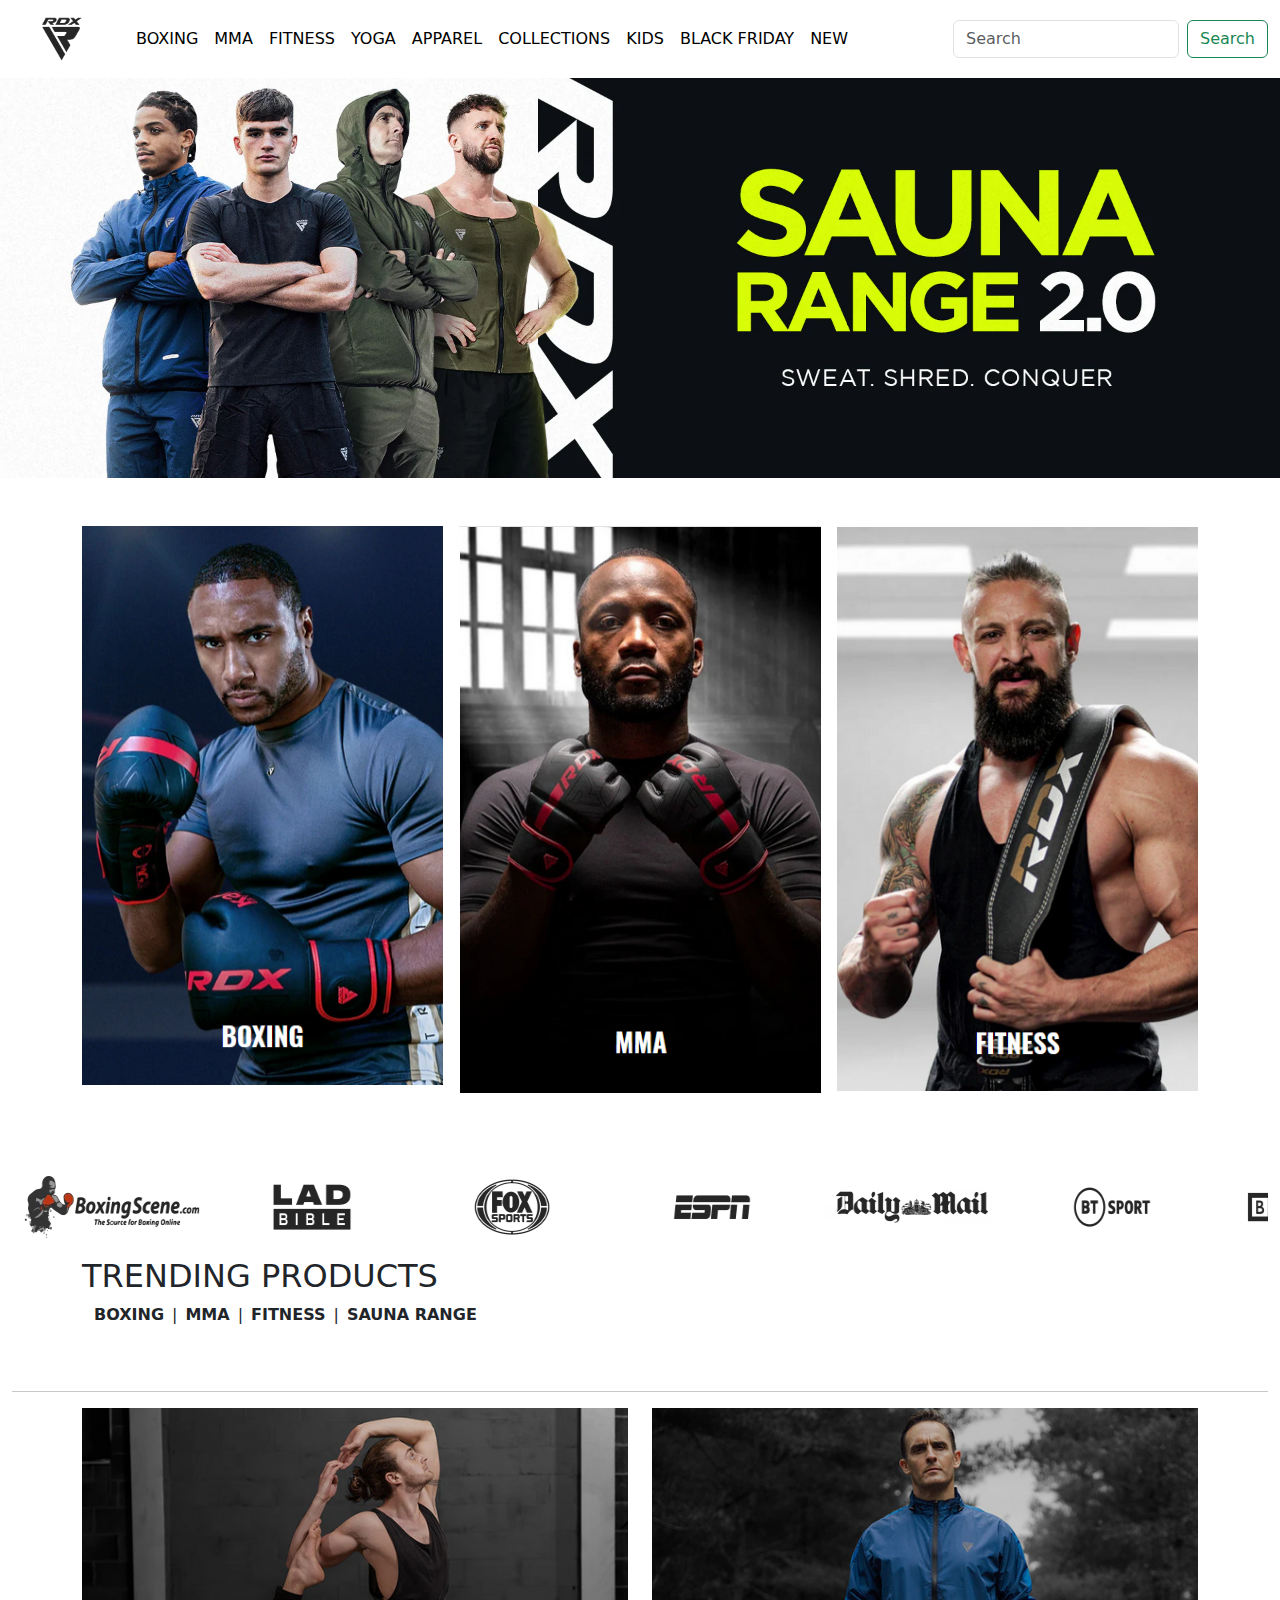
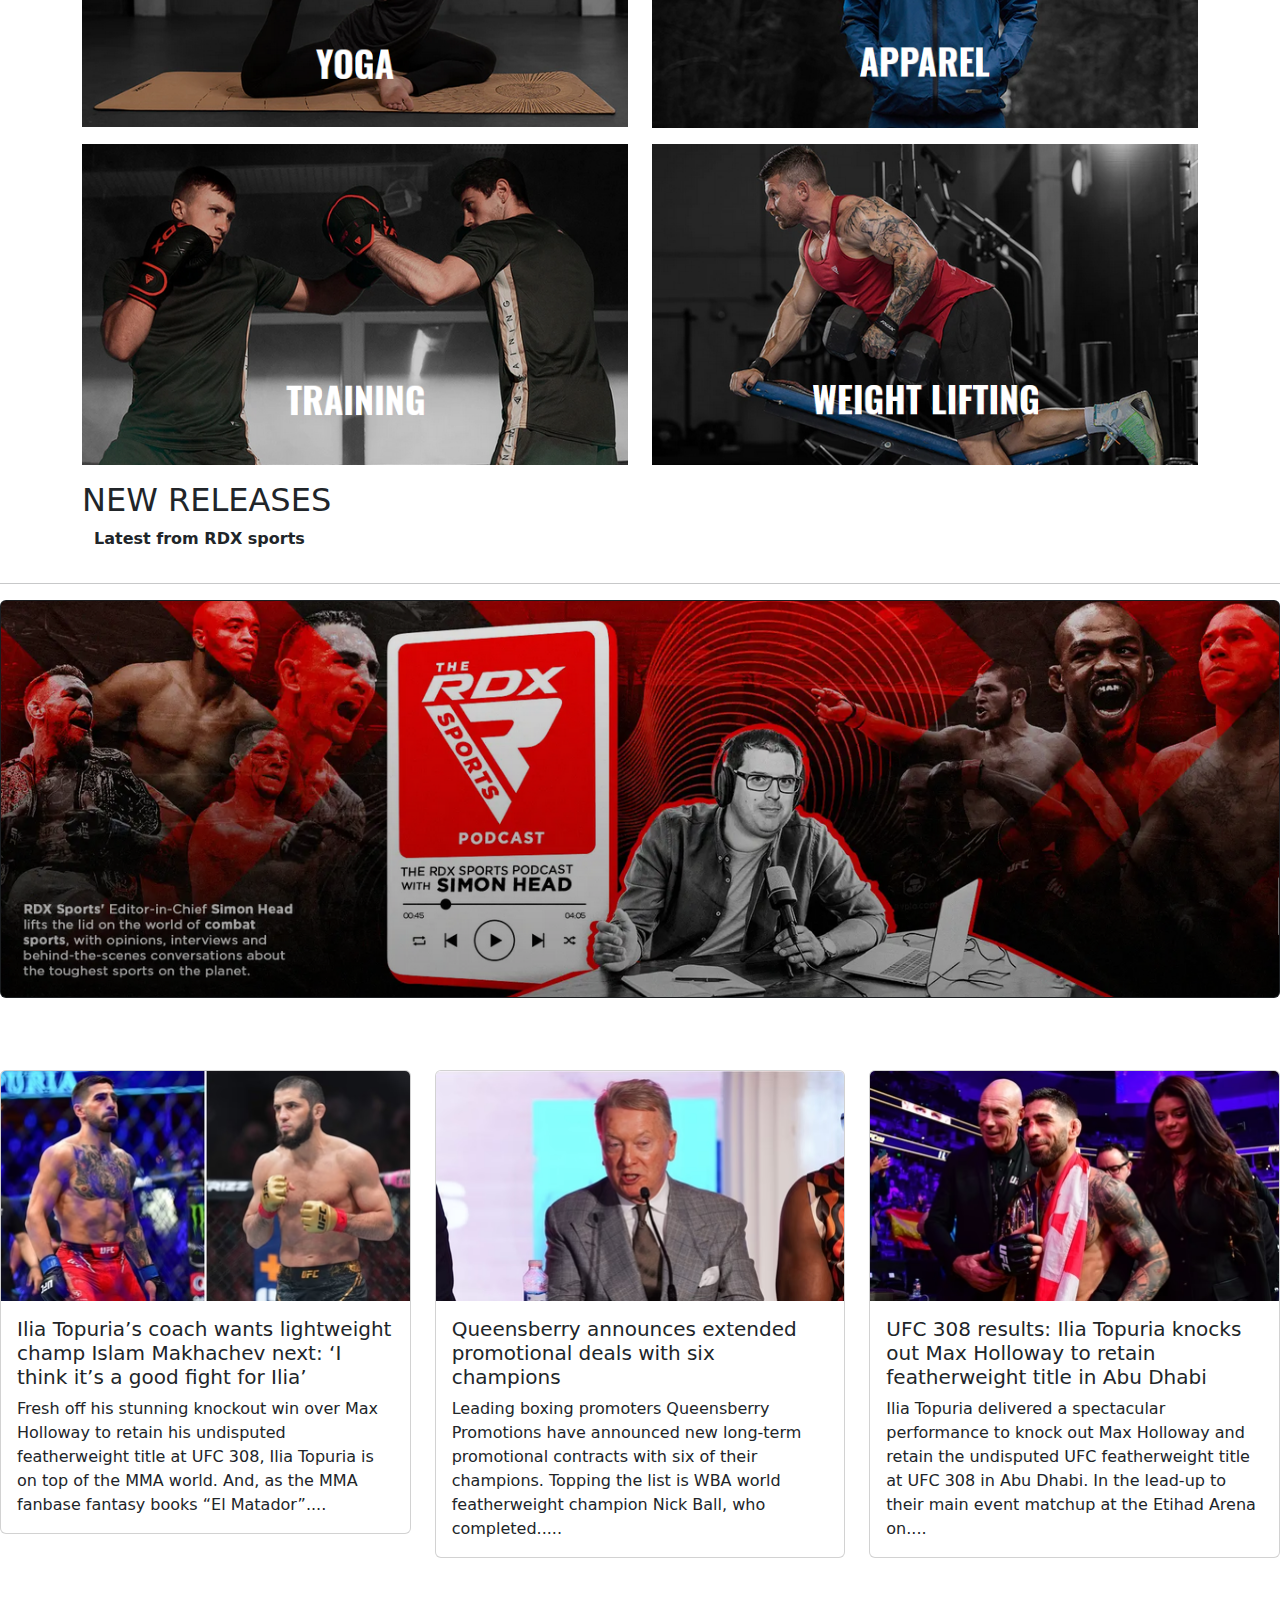
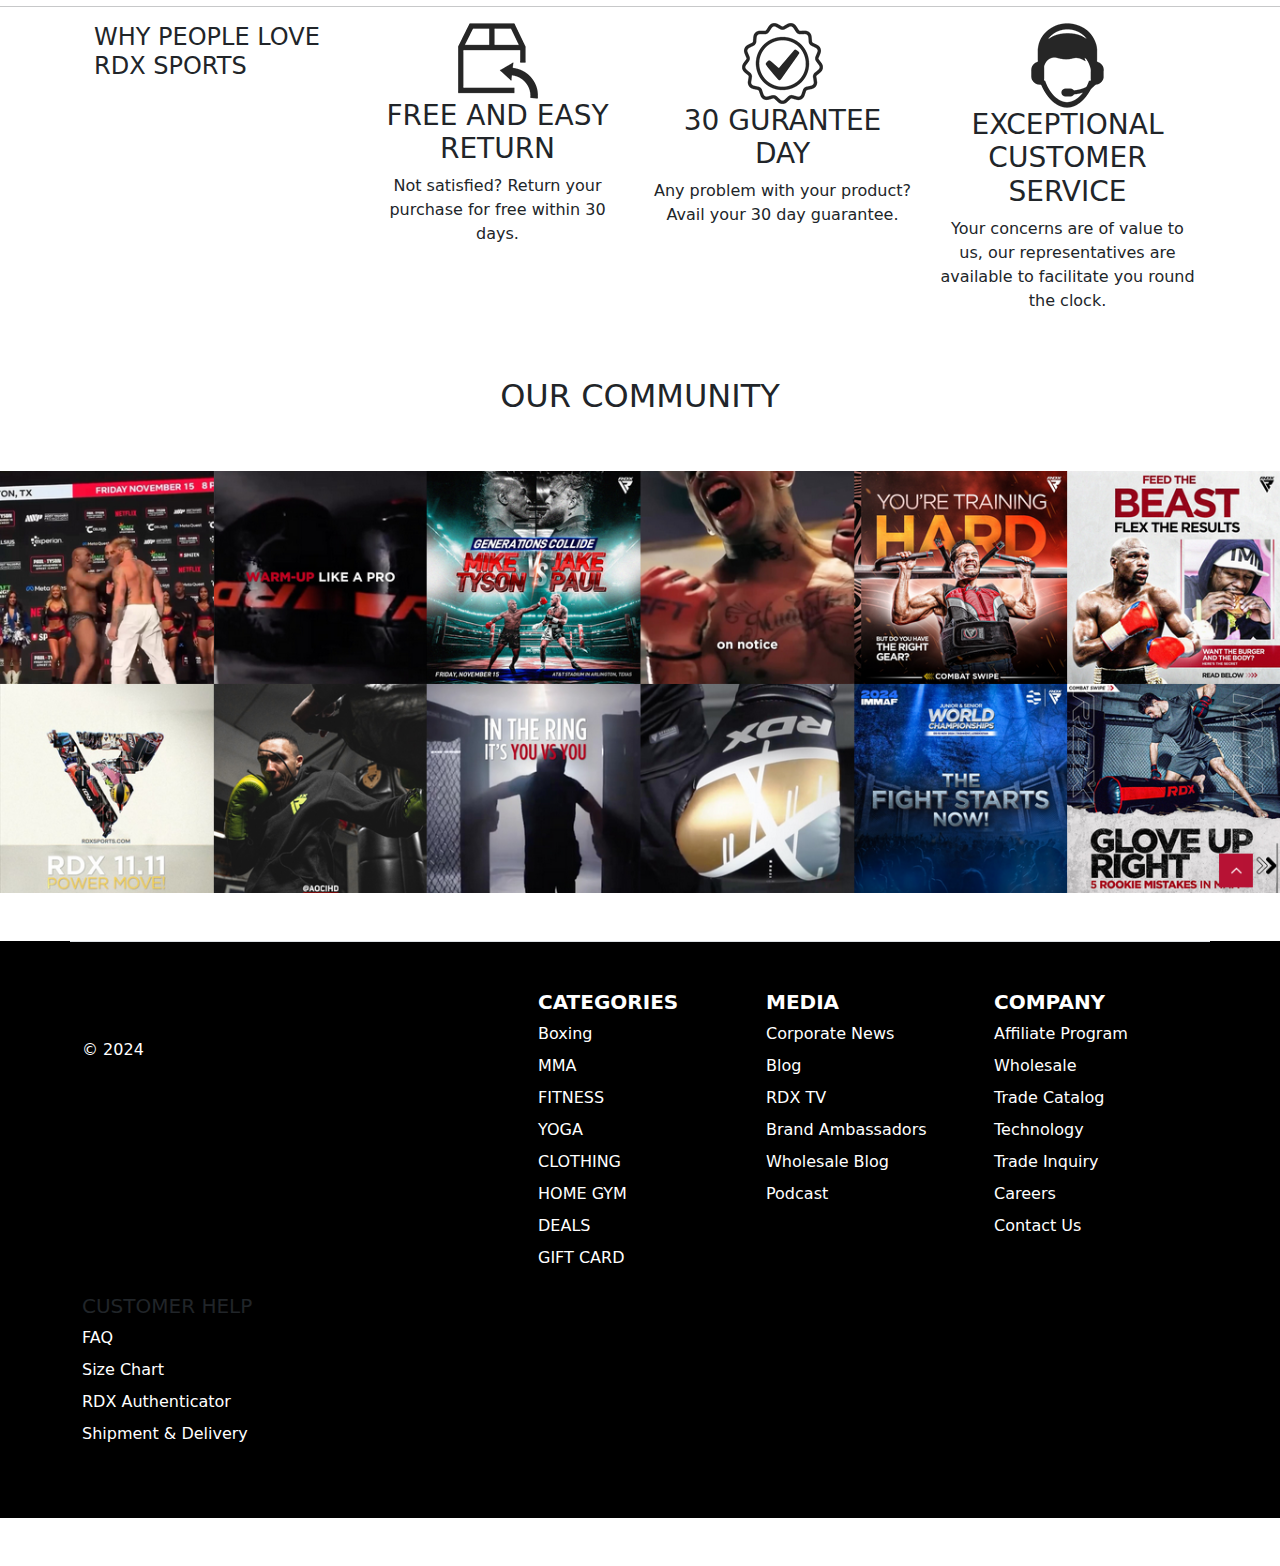
==== index.html @ 330e1919 "footer" ====
<!DOCTYPE html>
<html lang="en">

<head>
    <meta charset="UTF-8">
    <meta name="viewport" content="width=device-width, initial-scale=1.0">
    <!-- <svg xmlns="http://www.w3.org/2000/svg" width="16" height="16" fill="currentColor" class="bi bi-list"
        viewBox="0 0 16 16">
        <path fill-rule="evenodd"
            d="M2.5 12a.5.5 0 0 1 .5-.5h10a.5.5 0 0 1 0 1H3a.5.5 0 0 1-.5-.5m0-4a.5.5 0 0 1 .5-.5h10a.5.5 0 0 1 0 1H3a.5.5 0 0 1-.5-.5m0-4a.5.5 0 0 1 .5-.5h10a.5.5 0 0 1 0 1H3a.5.5 0 0 1-.5-.5" />
    </svg> -->
    <link href="https://cdn.jsdelivr.net/npm/bootstrap@5.3.3/dist/css/bootstrap.min.css" rel="stylesheet"
        integrity="sha384-QWTKZyjpPEjISv5WaRU9OFeRpok6YctnYmDr5pNlyT2bRjXh0JMhjY6hW+ALEwIH" crossorigin="anonymous">
    <link rel="stylesheet" href="./index.css">
    <title>rdxStore</title>
</head>

<body>



    <header>



        <nav class="navbar navbar-expand-lg ">
            <div class="container-fluid">
                <a class="navbar-brand" href="#"><img class="img-fluid" src="./assets/RDXSports (1).webp" alt=""
                        width="100"></a>
                <button class="navbar-toggler" type="button" data-bs-toggle="collapse"
                    data-bs-target="#navbarSupportedContent" aria-controls="navbarSupportedContent"
                    aria-expanded="false" aria-label="Toggle navigation">
                    <span class="navbar-toggler-icon"></span>
                </button>
                <div class="collapse navbar-collapse " id="navbarSupportedContent">
                    <ul class="navbar-nav me-auto mb-2 mb-lg-0 ">
                        <li class="nav-item">
                            <a class="nav-link active" aria-current="page" href="#">BOXING</a>
                        </li>
                        <li class="nav-item">
                            <a class="nav-link active" aria-current="page" href="#">MMA</a>
                        </li>
                        <li class="nav-item">
                            <a class="nav-link active" aria-current="page" href="#">FITNESS</a>
                        </li>
                        <li class="nav-item">
                            <a class="nav-link active" aria-current="page" href="#">YOGA</a>
                        </li>
                        <li class="nav-item">
                            <a class="nav-link active" aria-current="page" href="#">APPAREL</a>
                        </li>
                        <li class="nav-item">
                            <a class="nav-link active" aria-current="page" href="#">COLLECTIONS</a>
                        </li>
                        <li class="nav-item">
                            <a class="nav-link active" aria-current="page" href="#">KIDS</a>
                        </li>
                        <li class="nav-item">
                            <a class="nav-link active" aria-current="page" href="#">BLACK FRIDAY</a>
                        </li>
                        <li class="nav-item">
                            <a class="nav-link active" aria-current="page" href="#">NEW</a>
                        </li>


                    </ul>
                    <form class="d-flex" role="search">
                        <input class="form-control me-2" type="search" placeholder="Search" aria-label="Search">
                        <button class="btn btn-outline-success" type="submit">Search</button>
                    </form>
                </div>
            </div>
        </nav>
    </header>




    <main>
        <section>


            <div id="carouselExampleSlidesOnly" class="carousel slide" data-bs-ride="carousel">
                <div class="carousel-inner">
                    <div class="carousel-item active">
                        <img src="./assets/Sauna_Suit_Banner_KV-Final_1920x600_crop_center.webp" class="d-block w-100"
                            alt="...">
                    </div>
                    <div class="carousel-item">
                        <img src="./assets/banner-2.png" class="d-block w-100" alt="...">
                    </div>
                    <div class="carousel-item">
                        <img src="./assets/banner-3.png" class="d-block w-100" alt="...">
                    </div>
                </div>
            </div>
        </section>

        <!-- for three images  -->
        <section class="container my-5">
            <div class="row g-3">
                <div class="col-12 col-md-4 text-center">
                    <img class="img-fluid w-100 mb-3" src="./assets/boxing.png" alt="">
                </div>
                <div class="col-12 col-md-4 text-center">
                    <img class="img-fluid w-100 mb-3" src="./assets/mma.png" alt="">
                </div>
                <div class="col-12 col-md-4 text-center">
                    <img class="img-fluid w-100 mb-3" src="./assets/fitness.png" alt="">
                </div>
            </div>
        </section>

        <!-- companies feature -->
        <section>
            <div class="container-fluid">
                <div class="slider">
                    <div class="slide-track">
                        <div class="slide">
                            <img src="./assets/boxing_scene_250_100.webp" height="100" width="200" alt="">
                        </div>
                        <div class="slide">
                            <img src="./assets/mens_health_250_100.webp height=" 100" width="200" alt="">
                        </div>
                        <div class="slide">
                            <img src="./assets/ladbible_250_100.webp" height="100" width="200" alt="">
                        </div>
                        <div class="slide">
                            <img src="./assets/fox_sports_250_100.webp" height="100" width="200" alt="">
                        </div>
                        <div class="slide">
                            <img src="./assets/espn_250_100.webp" height="100" width="200" alt="">
                        </div>
                        <div class="slide">
                            <img src="./assets/daily_mail_250_100.avif" height="100" width="200" alt="">
                        </div>
                        <div class="slide">
                            <img src="./assets/bt_sports_250_100.webp" height="100" width="200" alt="">
                        </div>
                        <div class="slide">
                            <img src="./assets/bbc_sport_250_100.avif" height="100" width="200" alt="">
                        </div>
                    </div>
                </div>

            </div>

        </section>

        <!-- trending products -->
        <section>
            <div class="container">
                <h2>TRENDING PRODUCTS</h2>
                <div class="container">
                    <div class="row justify-content-start gx-3">
                        <!-- Columns aligned to the left with small spacing -->
                        <div class="col-auto">
                            <p class="fw-bold">BOXING</p>
                        </div>
                        |
                        <div class="col-auto">
                            <p class="fw-bold">MMA</p>
                        </div>
                        |
                        <div class="col-auto">
                            <p class="fw-bold">FITNESS</p>
                        </div>
                        |
                        <div class="col-auto">
                            <p class="fw-bold">SAUNA RANGE</p>
                        </div>
                    </div>
                </div>


            </div>
            <!-- actual products -->
            <!-- <div class="container-fluid ">

                <div class="d-flex flex-row">



                    <div class="col">

                        <img src="./assets/product-1.webp" alt="">
                        <h4>RDX F6 Kara Boxing Training Gloves Black</h4>
                        <p>$19.99</p>
                    </div>
                    <div class="col">

                        <img src="./assets/product-2.webp" alt="">
                        <h4>RDX F7 Ego Pink Boxing Gloves for Women</h4>
                        <p>$76.99</p>
                    </div>
                    <div class="col">

                        <img src="./assets/product-3.webp" alt="">
                        <h4>RDX F6 KARA Boxing Gloves & Focus Pads</h4>
                        <p>$87</p>
                    </div>
                    <div class="col">

                        <img src="./assets//product-4.webp" alt="">
                        <h4>RDX FL3 Floral Boxing Gloves</h4>
                        <p>$56.89</p>
                    </div>
                </div>

            </div> -->



        </section>

        <!-- 4 images -->
        <section>
            <div class="container-fluid mt-5">
                <hr>

                <div class="container">
                    <div class="row  ">
                        <div class="col-md-12 col-sm-12 col-xl-6 col-lg-6">
                            <img class="img-fluid w-100 mb-3" src="./assets/yoga.png" alt="">
                        </div>
                        <div class="col-md-12 col-sm-12 col-xl-6 col-lg-6">
                            <img class=" img-fluid w-100 mb-3" src="./assets/apparel.png" alt="">
                        </div>
                        <div class="col-md-12 col-sm-12 col-xl-6 col-lg-6">
                            <img class="img-fluid w-100 mb-3" src="./assets/training.png" alt="">
                        </div>
                        <div class="col-md-12 col-sm-12 col-xl-6 col-lg-6">
                            <img class="img-fluid w-100 mb-3" src="./assets/weight lifting.png" alt="">
                        </div>
                    </div>
                </div>
            </div>

        </section>

        <!-- new releases -->
        <section>
            <div class="container">
                <h2>NEW RELEASES</h2>
                <div class="container">
                    <div class="row justify-content-start gx-3">
                        <!-- Columns aligned to the left with small spacing -->
                        <p class="fw-bold">Latest from RDX sports</p>

                    </div>
                </div>


            </div>
            <!-- actual products -->
            <!-- <div class="container-fluid ">

                <div class="d-flex flex-row">



                    <div class="col">

                        <img src="./assets/product-5.jpg" alt="">
                        <h4>RDX 4 INCH IPL / USPA & World Powerlifting Congress APPROVED Powerlifting Leather Gym Belt
                        </h4>
                        <p>$19.99</p>
                    </div>
                    <div class="col">

                        <img src="./assets/product-6.webp" alt="">
                        <h4>RDX SIB Shin Instep Guard OEKO-TEX® Standard 100 certified</h4>
                        <p>$76.99</p>
                    </div>
                    <div class="col">

                        <img src="./assets/product-7.webp" alt="">
                        <h4>RDX Shin Instep Aura Plus T-17</h4>
                        <p>$87</p>
                    </div>
                    <div class="col">

                        <img src="./assets//product-8.webp" alt="">
                        <h4>RDX 6 Inch Leather Gym Belt</h4>
                        <p>$56.89</p>
                    </div>
                </div>
            </div> -->
            <hr>
        </section>
        <!-- podcast -->
        <section>

            <div class="card text-bg-dark">
                <img src="./assets/podcast.png" class="card-img" alt="...">

            </div>
        </section>

        <!-- blogs -->
        <section>


            <div class="row row-cols-1 row-cols-md-3 g-4 mt-5">
                <div class="col">
                    <div class="card">
                        <img src="./assets//blog-1.avif" class="card-img-top" alt="...">
                        <div class="card-body">
                            <h5 class="card-title">Ilia Topuria’s coach wants lightweight champ Islam Makhachev
                                next: ‘I think it’s a good
                                fight for Ilia’</h5>
                            <p class="card-text">Fresh off his stunning knockout win over Max Holloway to retain his
                                undisputed featherweight
                                title at UFC 308, Ilia Topuria is on top of the MMA world. And, as the MMA fanbase
                                fantasy
                                books “El Matador”....</p>
                        </div>
                    </div>
                </div>
                <div class="col">
                    <div class="card">
                        <img src="./assets//blog-2.avif" class="card-img-top" alt="...">
                        <div class="card-body">
                            <h5 class="card-title">Queensberry announces extended promotional deals with six
                                champions</h5>
                            <p class="card-text">Leading boxing promoters Queensberry Promotions have announced new
                                long-term promotional
                                contracts with six of their champions. Topping the list is WBA world featherweight
                                champion
                                Nick Ball, who completed.....</p>
                        </div>
                    </div>
                </div>
                <div class="col">
                    <div class="card">
                        <img src="./assets//blog-3.avif" class="card-img-top" alt="...">
                        <div class="card-body">
                            <h5 class="card-title">UFC 308 results: Ilia Topuria knocks out Max Holloway to retain
                                featherweight title in Abu
                                Dhabi</h5>
                            <p class="card-text">Ilia Topuria delivered a spectacular performance to knock out Max
                                Holloway and retain the
                                undisputed UFC featherweight title at UFC 308 in Abu Dhabi. In the lead-up to their
                                main
                                event matchup at the Etihad Arena on....</p>
                        </div>
                    </div>
                </div>


        </section>
        <!-- company features -->
        <section class="mt-5 bg-body">
            <hr>
            <div class="container">


                <div class="row">
                    <div class="col-lg-3 col-sm-12">
                        <div class="container align-items-center">
                            <h4>WHY PEOPLE LOVE RDX SPORTS</h4>
                        </div>

                    </div>
                    <div class="col-lg-3 col-sm-12">
                        <div class="d-flex flex-column text-center ">
                            <div class="">
                                <img src="./assets/feature-1.webp" alt="">
                            </div>
                            <div>
                                <h3>FREE AND EASY RETURN</h3>
                                <p>Not satisfied? Return your purchase for free within 30 days.</p>
                            </div>
                        </div>
                    </div>
                    <div class="col-lg-3 col-sm-12">
                        <div class="d-flex flex-column text-center ">
                            <div class="">
                                <img src="./assets/feature-2.webp" alt="">
                            </div>
                            <div>
                                <h3>30 GURANTEE DAY</h3>
                                <p>Any problem with your product? Avail your 30 day guarantee.</p>
                            </div>
                        </div>
                    </div>
                    <div class="col-lg-3 col-sm-12">
                        <div class="d-flex flex-column text-center ">
                            <div class="">
                                <img src="./assets/feature-3.webp" alt="">
                            </div>
                            <div>
                                <h3>EXCEPTIONAL CUSTOMER SERVICE</h3>
                                <p>Your concerns are of value to us, our representatives are available to facilitate you
                                    round the clock.</p>
                            </div>
                        </div>
                    </div>
                </div>
            </div>
        </section>

        <!-- our community -->
        <section class="mt-5">
            <div class="container d-flex justify-content-center">
                <div>
                    <h2>OUR COMMUNITY</h2>
                </div>
            </div>
            <div class=" mt-5">

                <img class="img-fluid" src="./assets/community.png" alt="">


            </div>
        </section>


        <!-- join team -->

    </main>
    <footer class="mt-5 bg-black">
        <section>

            <!-- <div class="container bg-black ">

                <div class="row ">
                    <div class="col-4">
                        <div class="d-flex flex-column">
                            <div class="container">
                                <p class="fw-bold text-white">United States Of America.</p>
                                <p class="fw-lighter text-white">13833 N Promenade Blvd #100
                                    Stafford, TX 77477, USA
                                    +1 844 739 8326</p>
                            </div>
                            <div class="container">
                                <p class="fw-bold text-white">United States Of America.</p>
                                <p class="fw-lighter">13833 N Promenade Blvd #100
                                    Stafford, TX 77477, USA
                                    +1 844 739 8326</p>
                            </div>
                        </div>
                    </div>
                    <div class="col-8">
                        <img class="img-fluid" src="./assets/banner-2.png" alt="">
                    </div>
                </div>

            </div> -->
            <div class="container">
                <footer class="row row-cols-1 row-cols-sm-2 row-cols-md-5 py-5 my-5 border-top">
                    <div class="col mb-3">
                        <a href="/" class="d-flex align-items-center mb-3 link-body-emphasis text-decoration-none">
                            <svg class="bi me-2" width="40" height="32">
                                <use xlink:href="#bootstrap"></use>
                            </svg>
                        </a>
                        <p class="text-white">© 2024</p>
                    </div>

                    <div class="col mb-3">

                    </div>

                    <div class="col mb-3">
                        <h5 class="fw-bold text-white">CATEGORIES</h5>
                        <ul class="nav flex-column">
                            <li class="nav-item mb-2 "><a href="#" class="nav-link p-0 text-white">Boxing</a></li>
                            <li class="nav-item mb-2"><a href="#" class="nav-link p-0 text-white">MMA</a>
                            </li>
                            <li class="nav-item mb-2"><a href="#" class="nav-link p-0 text-white">FITNESS</a>
                            </li>
                            <li class="nav-item mb-2"><a href="#" class="nav-link p-0 text-white">YOGA</a></li>
                            <li class="nav-item mb-2"><a href="#" class="nav-link p-0 text-white">CLOTHING</a>
                            </li>
                            <li class="nav-item mb-2"><a href="#" class="nav-link p-0 text-white">HOME GYM</a>
                            </li>
                            <li class="nav-item mb-2"><a href="#" class="nav-link p-0 text-white">DEALS</a>
                            </li>
                            <li class="nav-item mb-2"><a href="#" class="nav-link p-0 text-white">GIFT CARD</a>
                            </li>
                        </ul>
                    </div>

                    <div class="col mb-3">
                        <h5 class="fw-bold text-white">MEDIA</h5>
                        <ul class="nav flex-column">
                            <li class="nav-item mb-2"><a href="#" class="nav-link p-0 text-white">Corporate News</a>
                            </li>
                            <li class="nav-item mb-2"><a href="#" class="nav-link p-0 text-white">Blog</a>
                            </li>
                            <li class="nav-item mb-2"><a href="#" class="nav-link p-0 text-white">RDX TV</a>
                            </li>
                            <li class="nav-item mb-2"><a href="#" class="nav-link p-0 text-white">Brand Ambassadors</a>
                            </li>
                            <li class="nav-item mb-2"><a href="#" class="nav-link p-0 text-white">Wholesale Blog</a>
                            </li>
                            <li class="nav-item mb-2"><a href="#" class="nav-link p-0 text-white">Podcast</a>
                            </li>
                        </ul>
                    </div>

                    <div class="col mb-3">
                        <h5 class="fw-bold text-white">COMPANY</h5>
                        <ul class="nav flex-column">
                            <li class="nav-item mb-2"><a href="#" class="nav-link p-0 text-white">Affiliate Program</a>
                            </li>
                            <li class="nav-item mb-2"><a href="#" class="nav-link p-0 text-white">Wholesale</a>
                            </li>
                            <li class="nav-item mb-2"><a href="#" class="nav-link p-0 text-white">Trade Catalog</a>
                            </li>
                            <li class="nav-item mb-2"><a href="#" class="nav-link p-0 text-white">Technology</a></li>
                            <li class="nav-item mb-2"><a href="#" class="nav-link p-0 text-white">Trade Inquiry</a>
                            </li>
                            <li class="nav-item mb-2"><a href="#" class="nav-link p-0 text-white">Careers</a>
                            </li>
                            <li class="nav-item mb-2"><a href="#" class="nav-link p-0 text-white">Contact Us</a>
                            </li>
                        </ul>
                    </div>
                    <div class="col mb-3">
                        <h5>CUSTOMER HELP</h5>
                        <ul class="nav flex-column">
                            <li class="nav-item mb-2"><a href="#" class="nav-link p-0 text-white">FAQ</a></li>
                            <li class="nav-item mb-2"><a href="#" class="nav-link p-0 text-white">Size Chart</a>
                            </li>
                            <li class="nav-item mb-2"><a href="#" class="nav-link p-0 text-white">RDX Authenticator</a>
                            </li>
                            <li class="nav-item mb-2"><a href="#" class="nav-link p-0 text-white">Shipment &
                                    Delivery</a></li>

                        </ul>
                    </div>
                </footer>
            </div>
        </section>
    </footer>


    <script src=" ./index.js">
    </script>
    <script src="https://cdn.jsdelivr.net/npm/bootstrap@5.3.3/dist/js/bootstrap.bundle.min.js"
        integrity="sha384-YvpcrYf0tY3lHB60NNkmXc5s9fDVZLESaAA55NDzOxhy9GkcIdslK1eN7N6jIeHz"
        crossorigin="anonymous"></script>
</body>

</html>
---- index.css ----
.slider{
    height: 100px;
    margin: auto;
    overflow: hidden;
    position: relative;
    width: auto;
}

.slider .slide-track{
    animation: scroll 20s linear infinite;
    display: flex;
    width: calc(250px * 5);
}

.slider .slide{
    height: 100px;
    width: 250px;
}

@keyframes scroll{
    0%{
        transform: translateX(0);
    }
    100%{
        transform: translateX(calc(-250px * 7));
    }
}
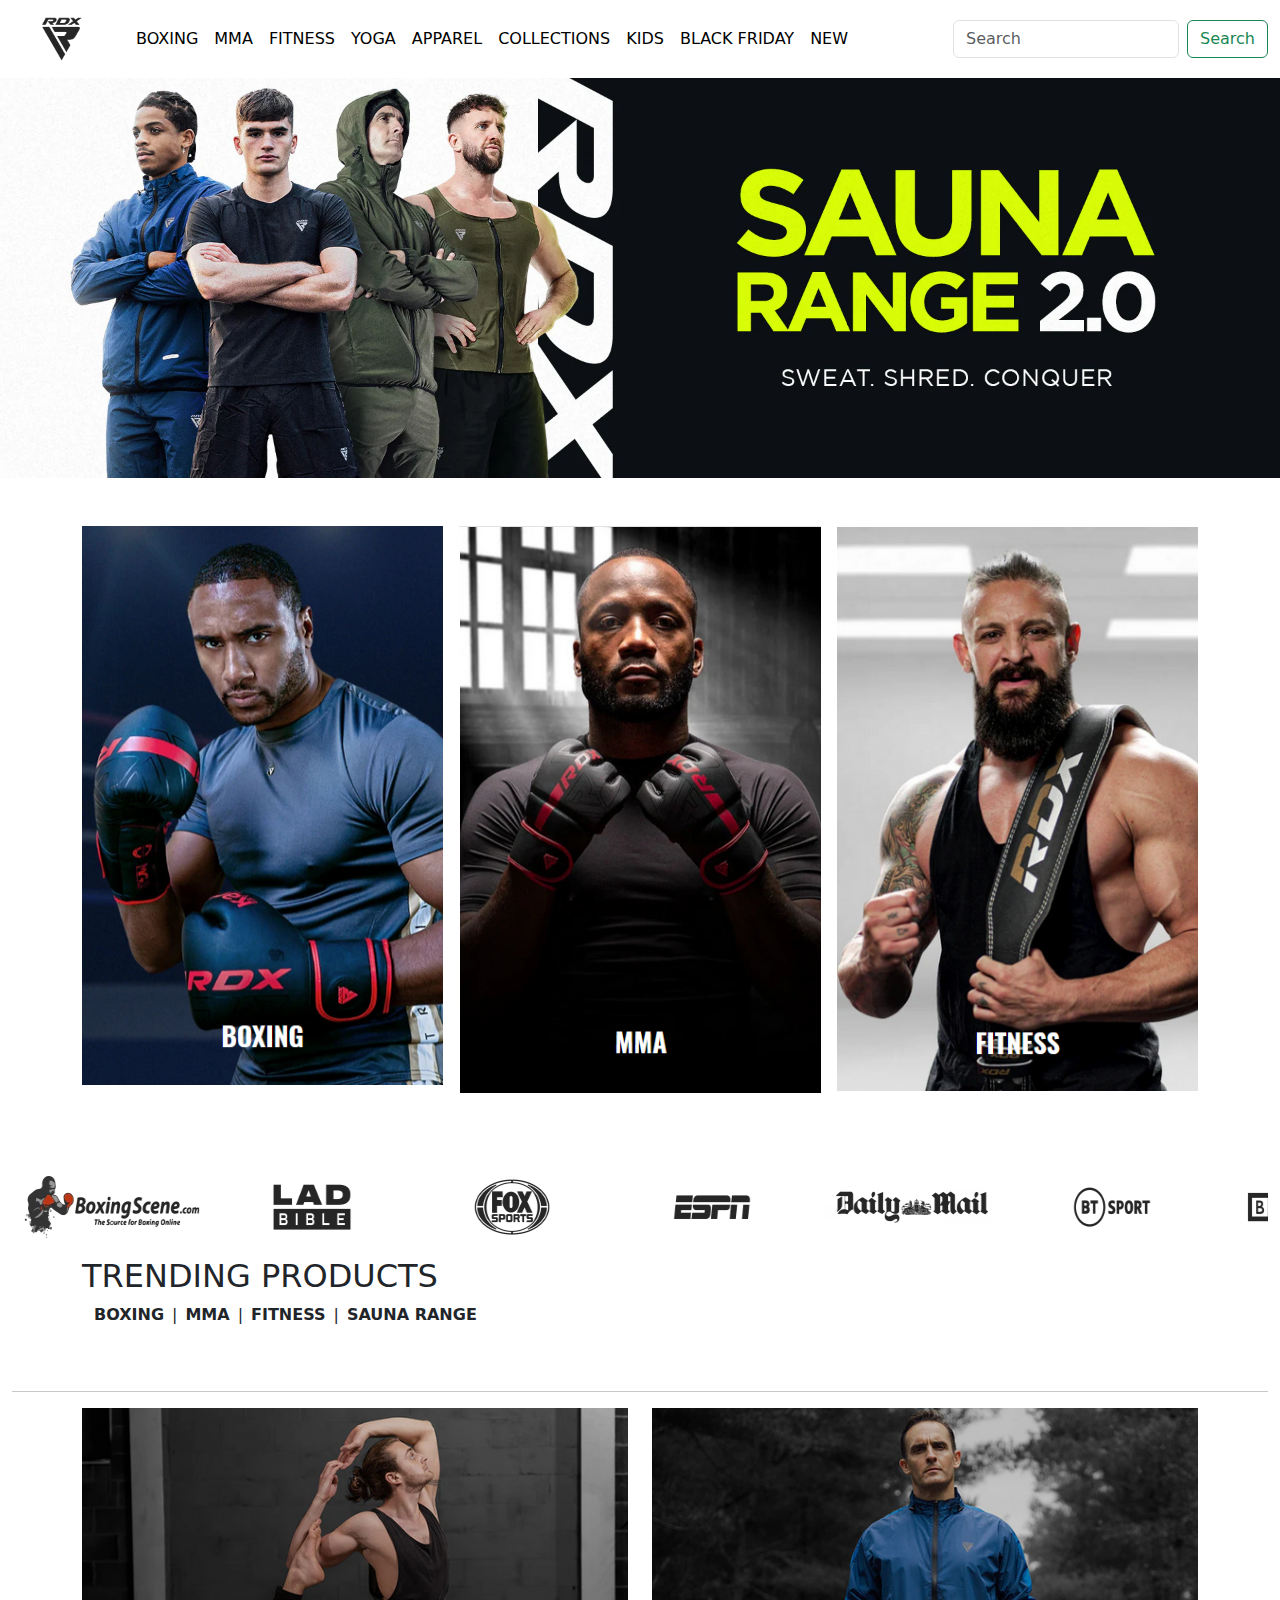
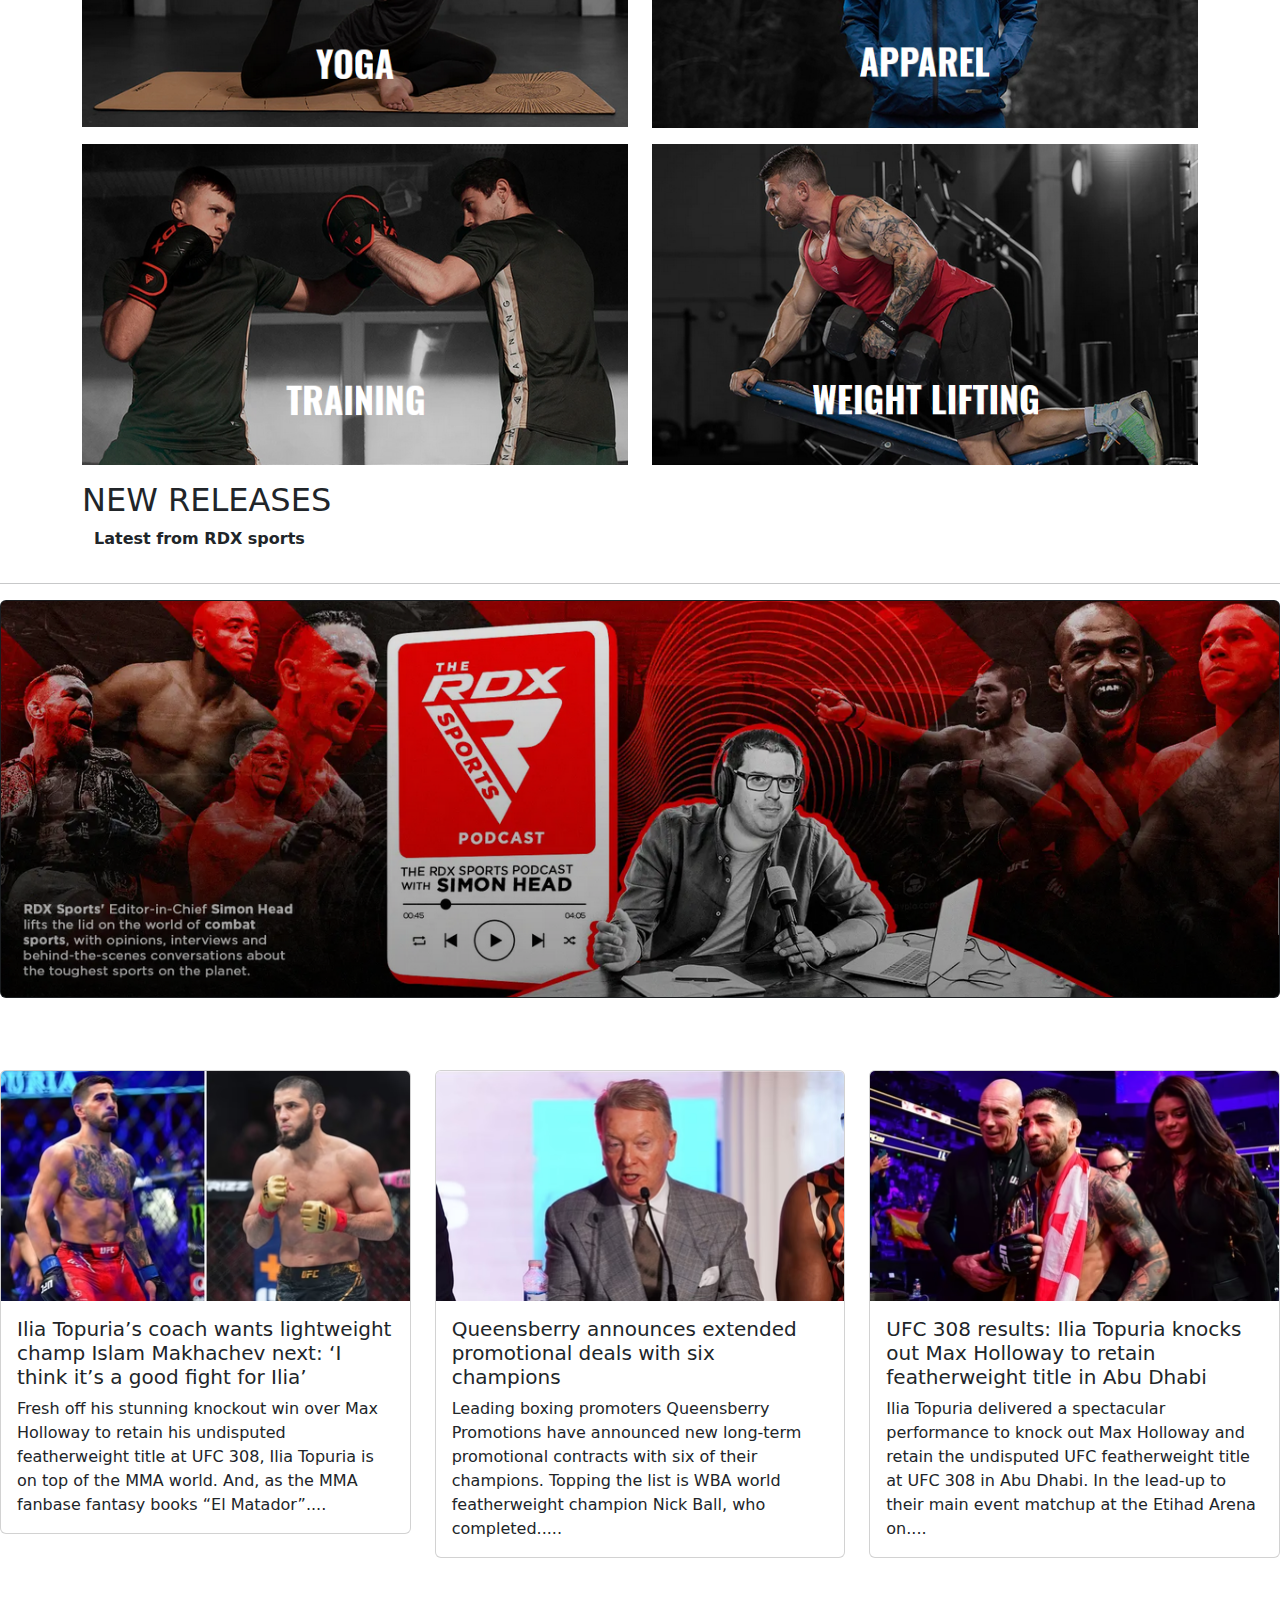
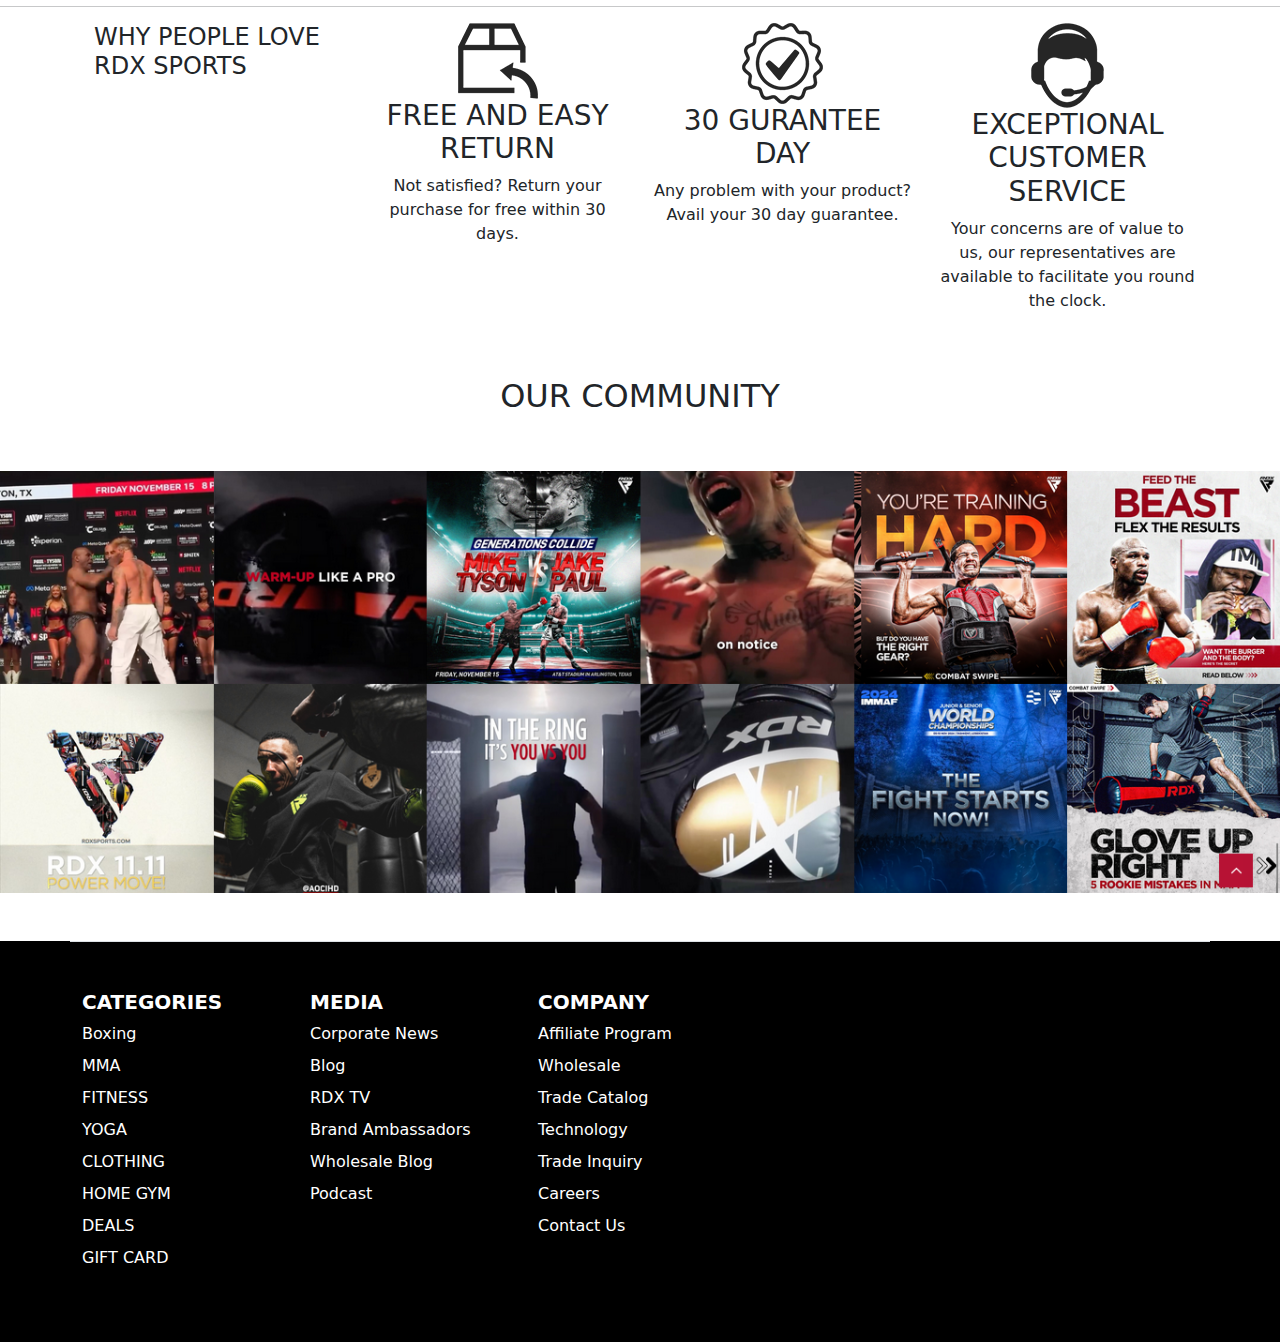
==== commit 45a13d55: "" ====
--- a/index.html
+++ b/index.html
@@ -420,47 +420,14 @@
 
     </main>
     <footer class="mt-5 bg-black">
-        <section>
-
-            <!-- <div class="container bg-black ">
-
-                <div class="row ">
-                    <div class="col-4">
-                        <div class="d-flex flex-column">
-                            <div class="container">
-                                <p class="fw-bold text-white">United States Of America.</p>
-                                <p class="fw-lighter text-white">13833 N Promenade Blvd #100
-                                    Stafford, TX 77477, USA
-                                    +1 844 739 8326</p>
-                            </div>
-                            <div class="container">
-                                <p class="fw-bold text-white">United States Of America.</p>
-                                <p class="fw-lighter">13833 N Promenade Blvd #100
-                                    Stafford, TX 77477, USA
-                                    +1 844 739 8326</p>
-                            </div>
-                        </div>
-                    </div>
-                    <div class="col-8">
-                        <img class="img-fluid" src="./assets/banner-2.png" alt="">
-                    </div>
-                </div>
-
-            </div> -->
-            <div class="container">
-                <footer class="row row-cols-1 row-cols-sm-2 row-cols-md-5 py-5 my-5 border-top">
-                    <div class="col mb-3">
-                        <a href="/" class="d-flex align-items-center mb-3 link-body-emphasis text-decoration-none">
-                            <svg class="bi me-2" width="40" height="32">
-                                <use xlink:href="#bootstrap"></use>
-                            </svg>
-                        </a>
-                        <p class="text-white">© 2024</p>
-                    </div>
-
-                    <div class="col mb-3">
-
-                    </div>
+        <!-- footer links -->
+        <section>
+
+            <div class="container d-none d-lg-block d-md-none ">
+                <div class="row row-cols-1 row-cols-sm-2 row-cols-md-5 py-5   border-top">
+
+
+
 
                     <div class="col mb-3">
                         <h5 class="fw-bold text-white">CATEGORIES</h5>
@@ -518,22 +485,115 @@
                             </li>
                         </ul>
                     </div>
-                    <div class="col mb-3">
-                        <h5>CUSTOMER HELP</h5>
-                        <ul class="nav flex-column">
-                            <li class="nav-item mb-2"><a href="#" class="nav-link p-0 text-white">FAQ</a></li>
-                            <li class="nav-item mb-2"><a href="#" class="nav-link p-0 text-white">Size Chart</a>
-                            </li>
-                            <li class="nav-item mb-2"><a href="#" class="nav-link p-0 text-white">RDX Authenticator</a>
-                            </li>
-                            <li class="nav-item mb-2"><a href="#" class="nav-link p-0 text-white">Shipment &
-                                    Delivery</a></li>
-
-                        </ul>
-                    </div>
-                </footer>
-            </div>
-        </section>
+
+                </div>
+            </div>
+
+
+            <div class="accordion accordion-flush d-md-none d-lg-none " id="accordionFlushExample">
+                <div class="accordion-item bg-black">
+                    <h2 class="accordion-header bg-black">
+                        <button class="accordion-button collapsed" type="button" data-bs-toggle="collapse"
+                            data-bs-target="#flush-collapseOne" aria-expanded="false" aria-controls="flush-collapseOne">
+                            CATEGORIES
+                        </button>
+                    </h2>
+                    <div id="flush-collapseOne" class="accordion-collapse collapse"
+                        data-bs-parent="#accordionFlushExample">
+                        <div class="accordion-body">
+                            <div class="col mb-3">
+
+                                <ul class="nav flex-column">
+                                    <li class="nav-item mb-2 "><a href="#" class="nav-link p-0 text-white">Boxing</a>
+                                    </li>
+                                    <li class="nav-item mb-2"><a href="#" class="nav-link p-0 text-white">MMA</a>
+                                    </li>
+                                    <li class="nav-item mb-2"><a href="#" class="nav-link p-0 text-white">FITNESS</a>
+                                    </li>
+                                    <li class="nav-item mb-2"><a href="#" class="nav-link p-0 text-white">YOGA</a></li>
+                                    <li class="nav-item mb-2"><a href="#" class="nav-link p-0 text-white">CLOTHING</a>
+                                    </li>
+                                    <li class="nav-item mb-2"><a href="#" class="nav-link p-0 text-white">HOME GYM</a>
+                                    </li>
+                                    <li class="nav-item mb-2"><a href="#" class="nav-link p-0 text-white">DEALS</a>
+                                    </li>
+                                    <li class="nav-item mb-2"><a href="#" class="nav-link p-0 text-white">GIFT CARD</a>
+                                    </li>
+                                </ul>
+                            </div>
+                        </div>
+                    </div>
+                </div>
+                <div class="accordion-item">
+                    <h2 class="accordion-header">
+                        <button class="accordion-button collapsed" type="button" data-bs-toggle="collapse"
+                            data-bs-target="#flush-collapseTwo" aria-expanded="false" aria-controls="flush-collapseTwo">
+                            MEDIA
+                        </button>
+                    </h2>
+                    <div id="flush-collapseTwo" class="accordion-collapse collapse"
+                        data-bs-parent="#accordionFlushExample">
+                        <div class="accordion-body">
+                            <div class="col mb-3">
+
+                                <ul class="nav flex-column">
+                                    <li class="nav-item mb-2"><a href="#" class="nav-link p-0 text-black">Corporate
+                                            News</a>
+                                    </li>
+                                    <li class="nav-item mb-2"><a href="#" class="nav-link p-0 text-black">Blog</a>
+                                    </li>
+                                    <li class="nav-item mb-2"><a href="#" class="nav-link p-0 text-black">RDX TV</a>
+                                    </li>
+                                    <li class="nav-item mb-2"><a href="#" class="nav-link p-0 text-black">Brand
+                                            Ambassadors</a>
+                                    </li>
+                                    <li class="nav-item mb-2"><a href="#" class="nav-link p-0 text-black">Wholesale
+                                            Blog</a>
+                                    </li>
+                                    <li class="nav-item mb-2"><a href="#" class="nav-link p-0 text-black">Podcast</a>
+                                    </li>
+                                </ul>
+                            </div>
+                        </div>
+                    </div>
+                </div>
+                <div class="accordion-item">
+                    <h2 class="accordion-header">
+                        <button class="accordion-button collapsed" type="button" data-bs-toggle="collapse"
+                            data-bs-target="#flush-collapseThree" aria-expanded="false"
+                            aria-controls="flush-collapseThree">
+                            COMPANY
+                        </button>
+                    </h2>
+                    <div id="flush-collapseThree" class="accordion-collapse collapse"
+                        data-bs-parent="#accordionFlushExample">
+                        <div class="accordion-body" <div class="col mb-3">
+                            <h5 class="fw-bold text-white">COMPANY</h5>
+                            <ul class="nav flex-column">
+                                <li class="nav-item mb-2"><a href="#" class="nav-link p-0 text-black">Affiliate
+                                        Program</a>
+                                </li>
+                                <li class="nav-item mb-2"><a href="#" class="nav-link p-0 text-black">Wholesale</a>
+                                </li>
+                                <li class="nav-item mb-2"><a href="#" class="nav-link p-0 text-black">Trade Catalog</a>
+                                </li>
+                                <li class="nav-item mb-2"><a href="#" class="nav-link p-0 text-black">Technology</a>
+                                </li>
+                                <li class="nav-item mb-2"><a href="#" class="nav-link p-0 text-black">Trade Inquiry</a>
+                                </li>
+                                <li class="nav-item mb-2"><a href="#" class="nav-link p-0 text-black">Careers</a>
+                                </li>
+                                <li class="nav-item mb-2"><a href="#" class="nav-link p-0 text-black">Contact Us</a>
+                                </li>
+                            </ul>
+                        </div>
+                    </div>
+                </div>
+            </div>
+            </div>
+        </section>
+
+
     </footer>
 
 
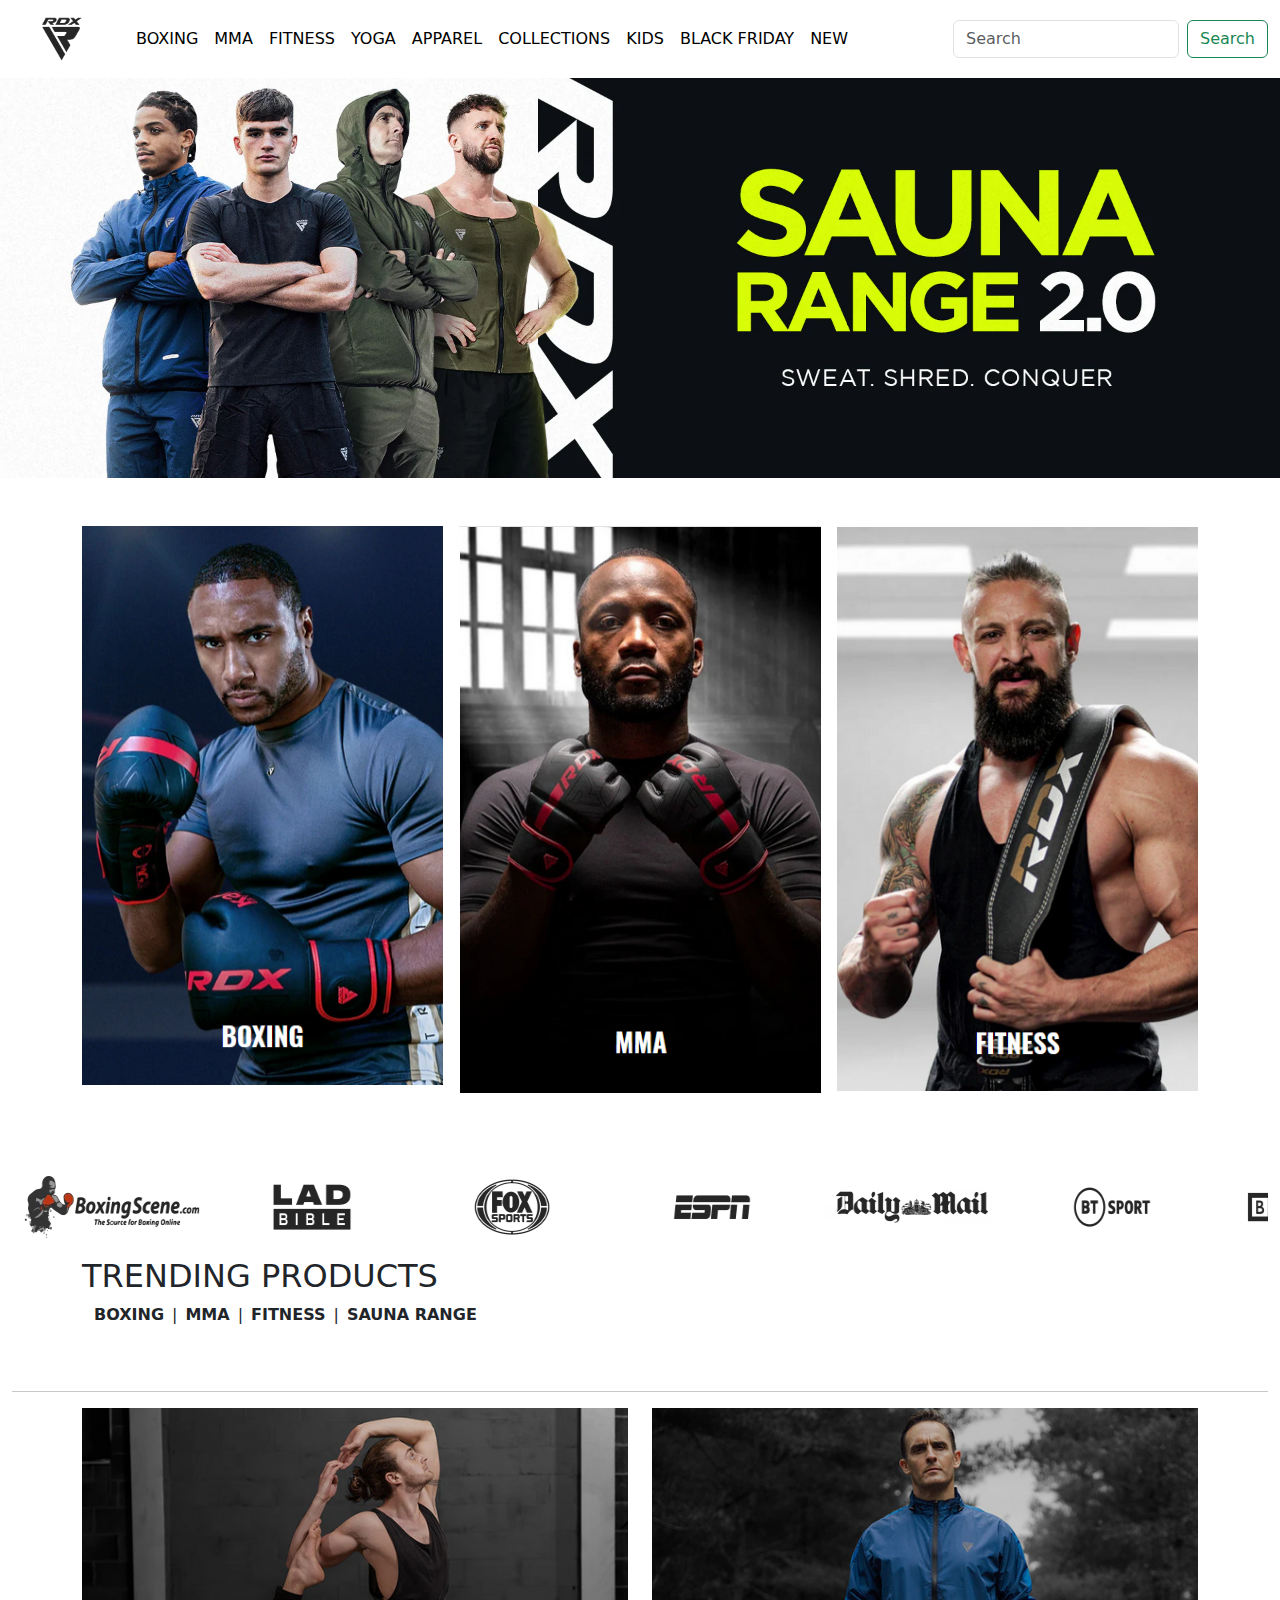
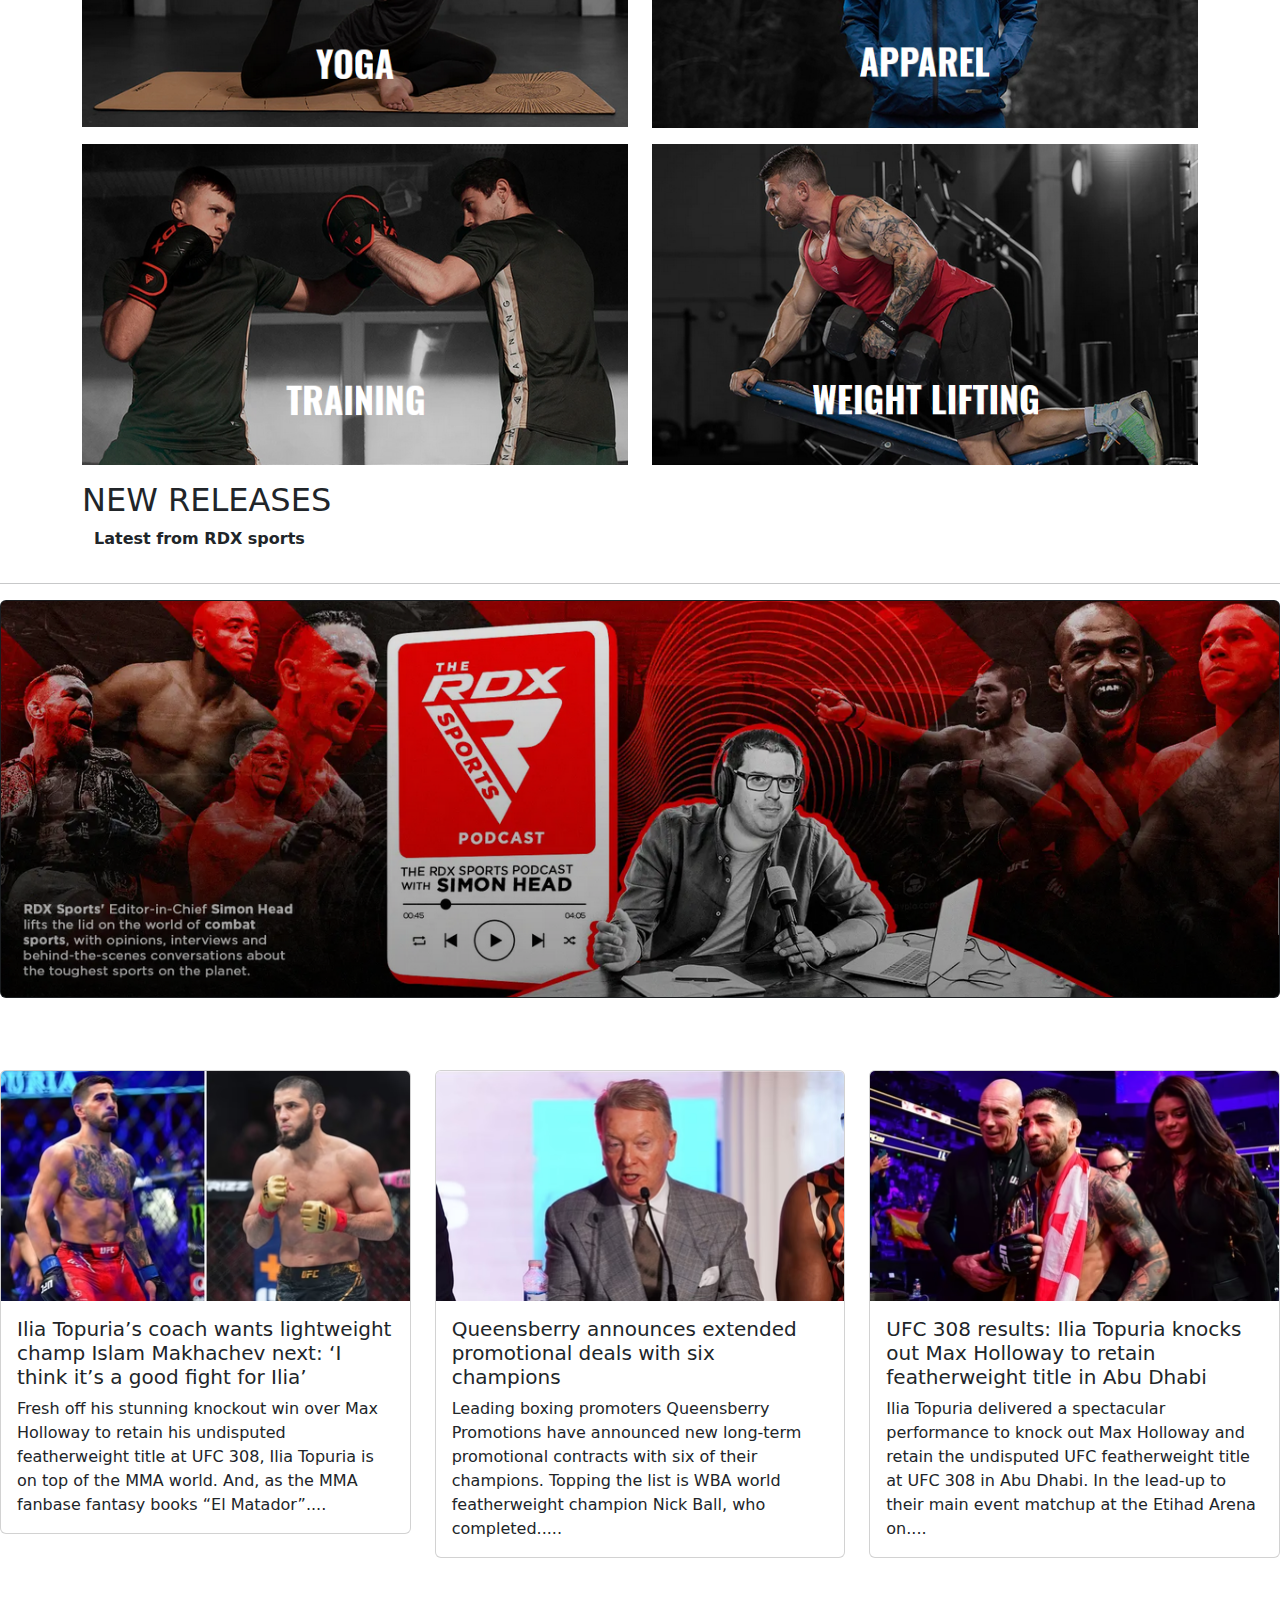
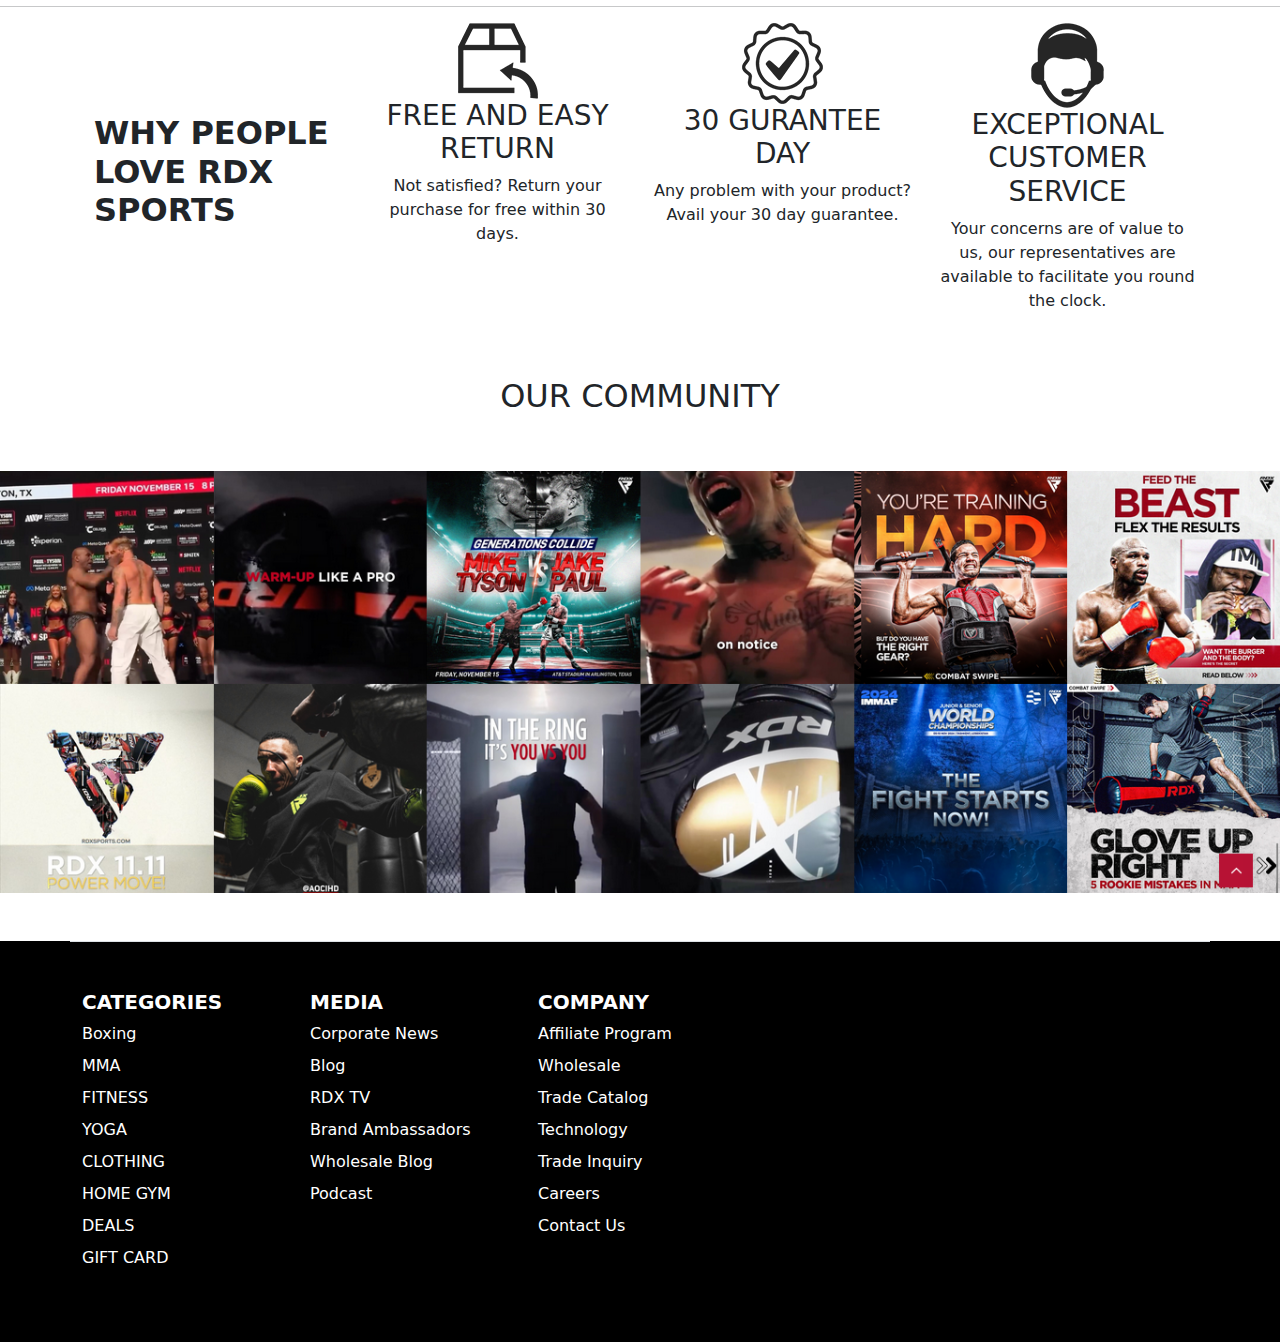
==== commit f04bf927: "" ====
--- a/index.html
+++ b/index.html
@@ -356,9 +356,9 @@
 
 
                 <div class="row">
-                    <div class="col-lg-3 col-sm-12">
+                    <div class="col-lg-3 col-sm-12 d-flex align-items-center">
                         <div class="container align-items-center">
-                            <h4>WHY PEOPLE LOVE RDX SPORTS</h4>
+                            <h4 class="fs-2 fw-bold">WHY PEOPLE LOVE RDX SPORTS</h4>
                         </div>
 
                     </div>
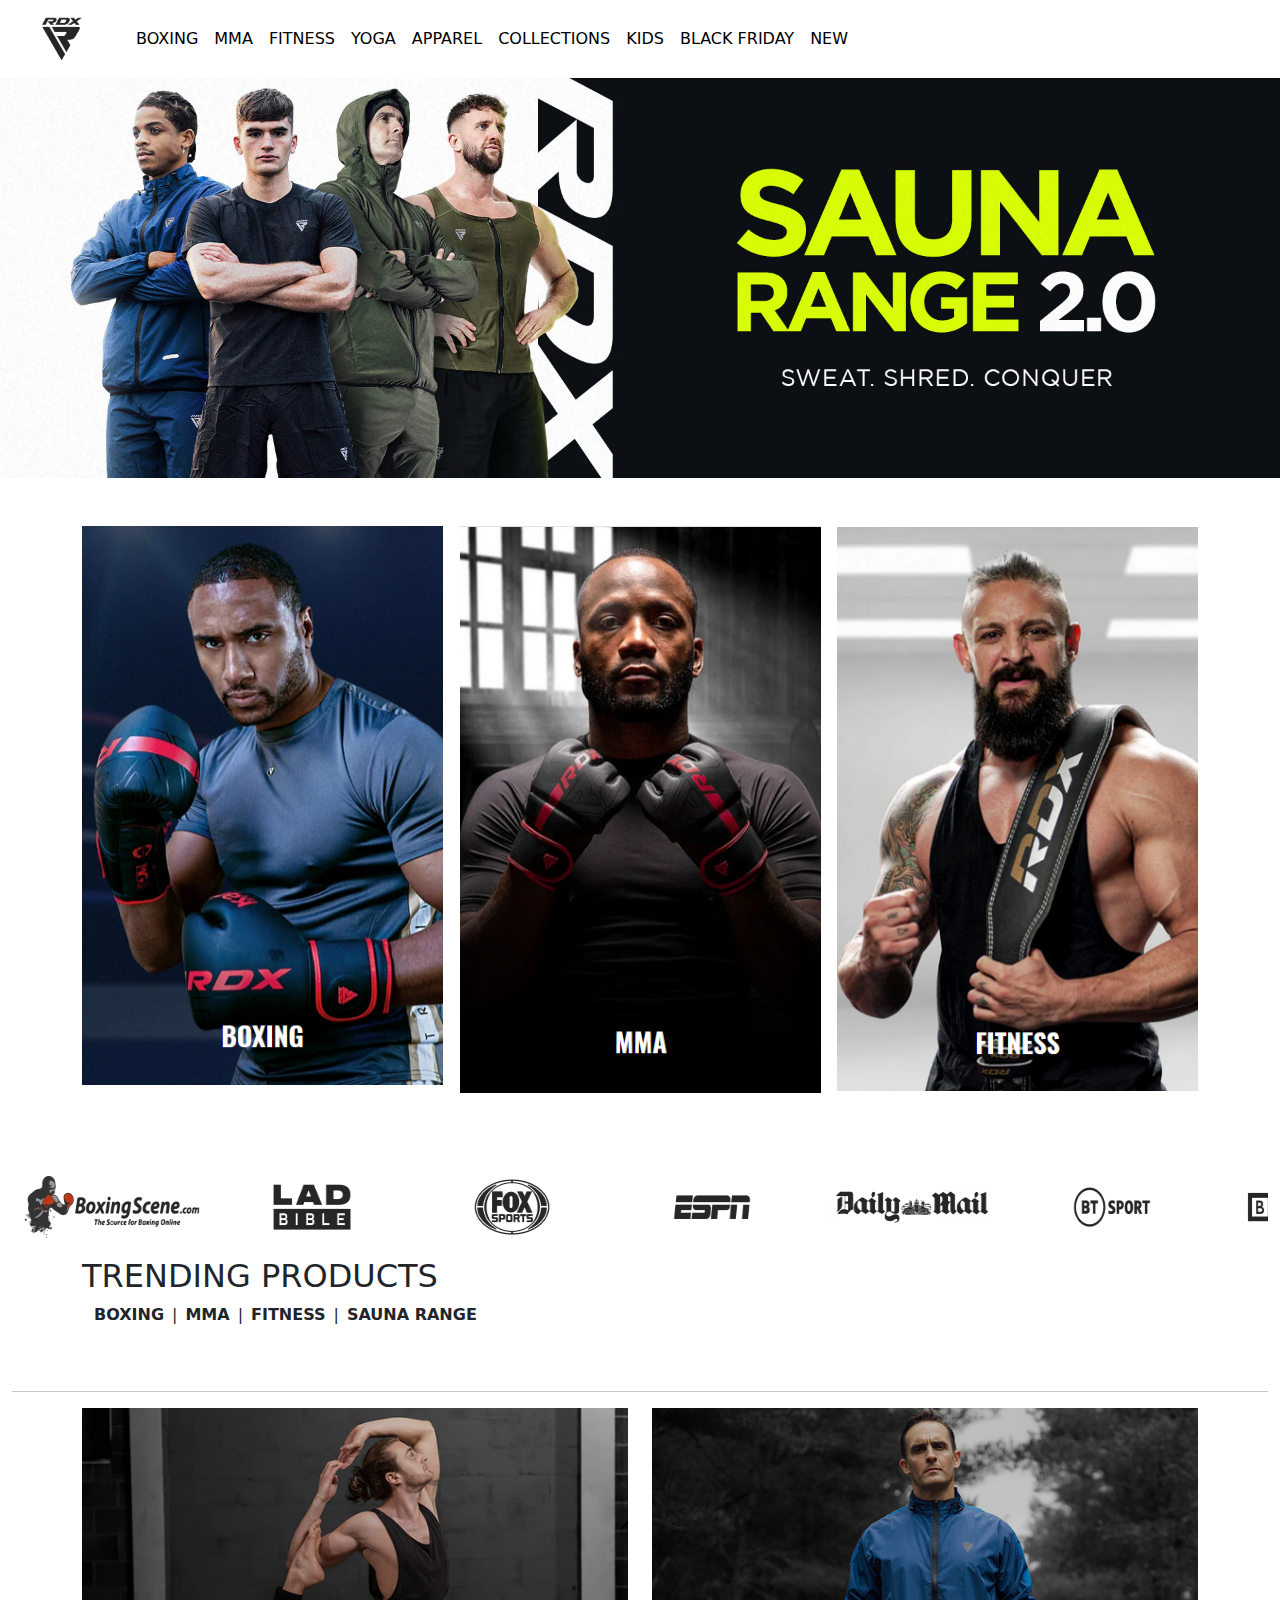
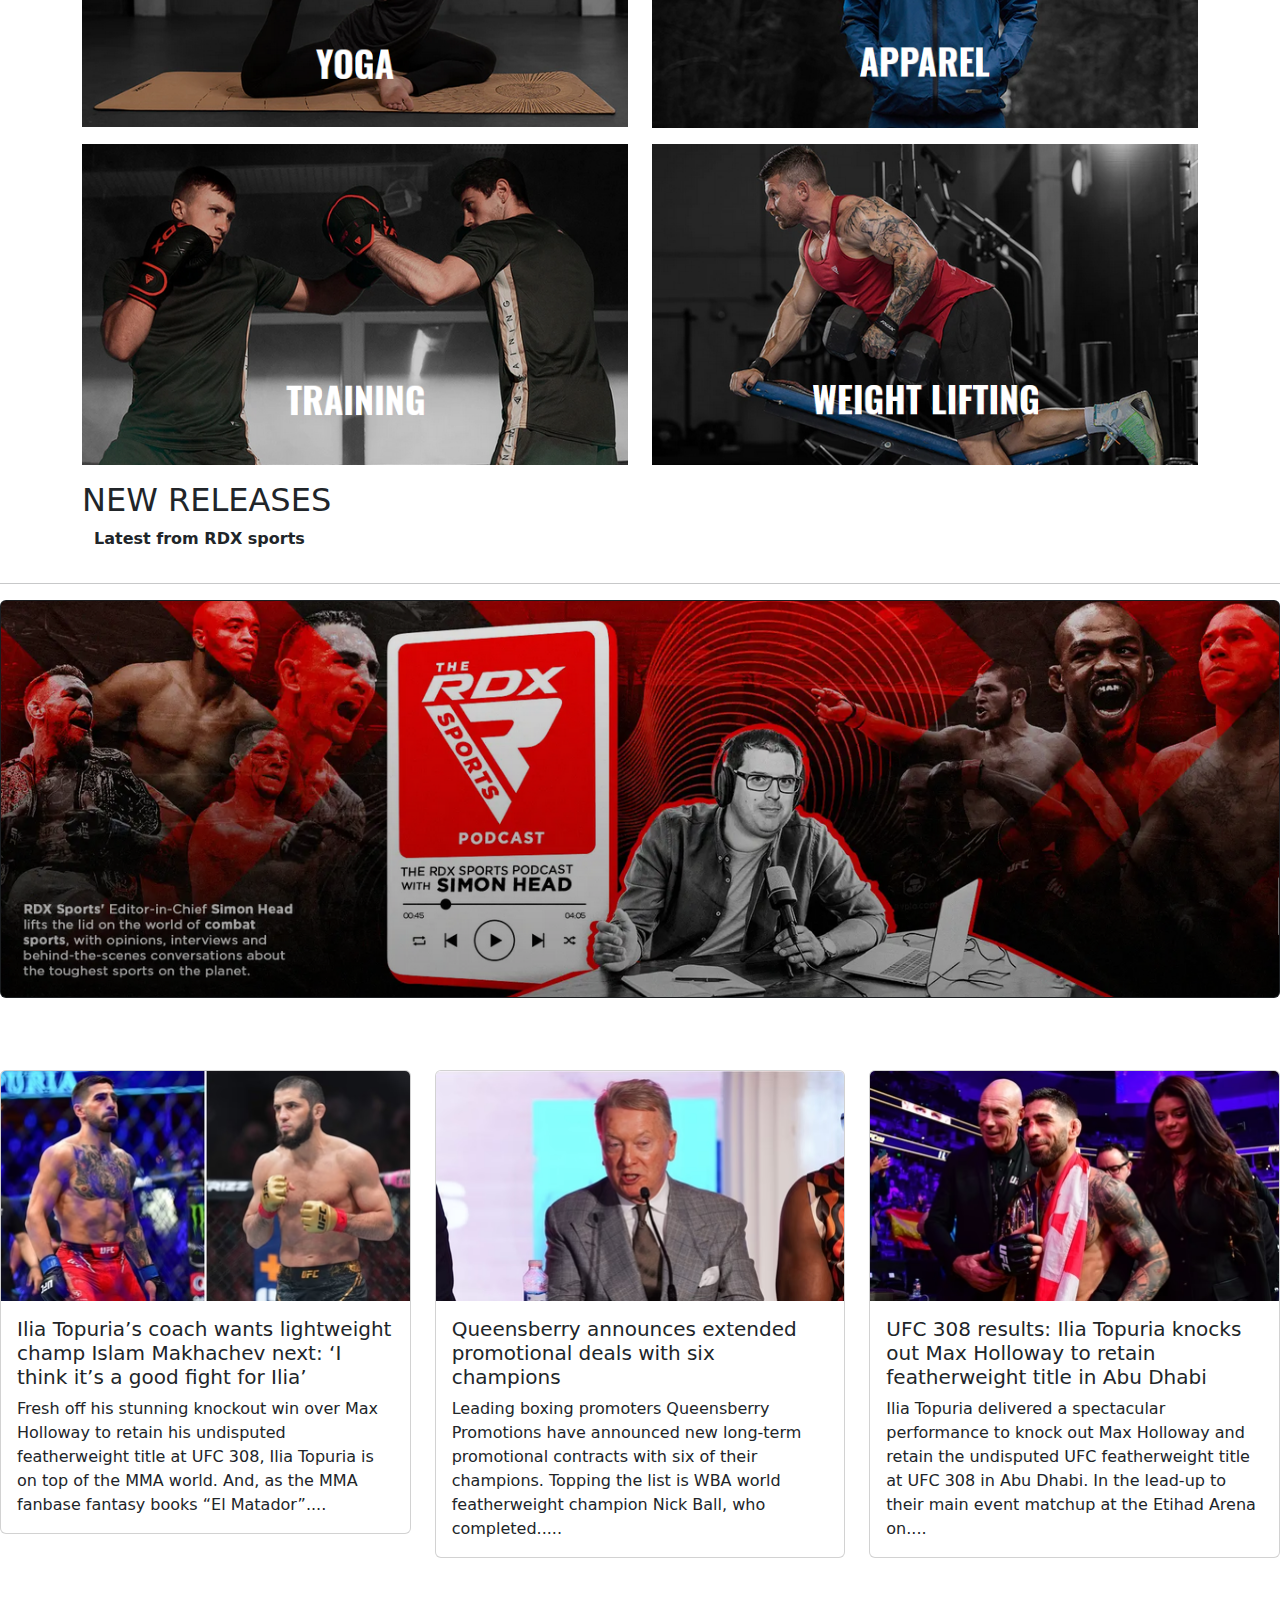
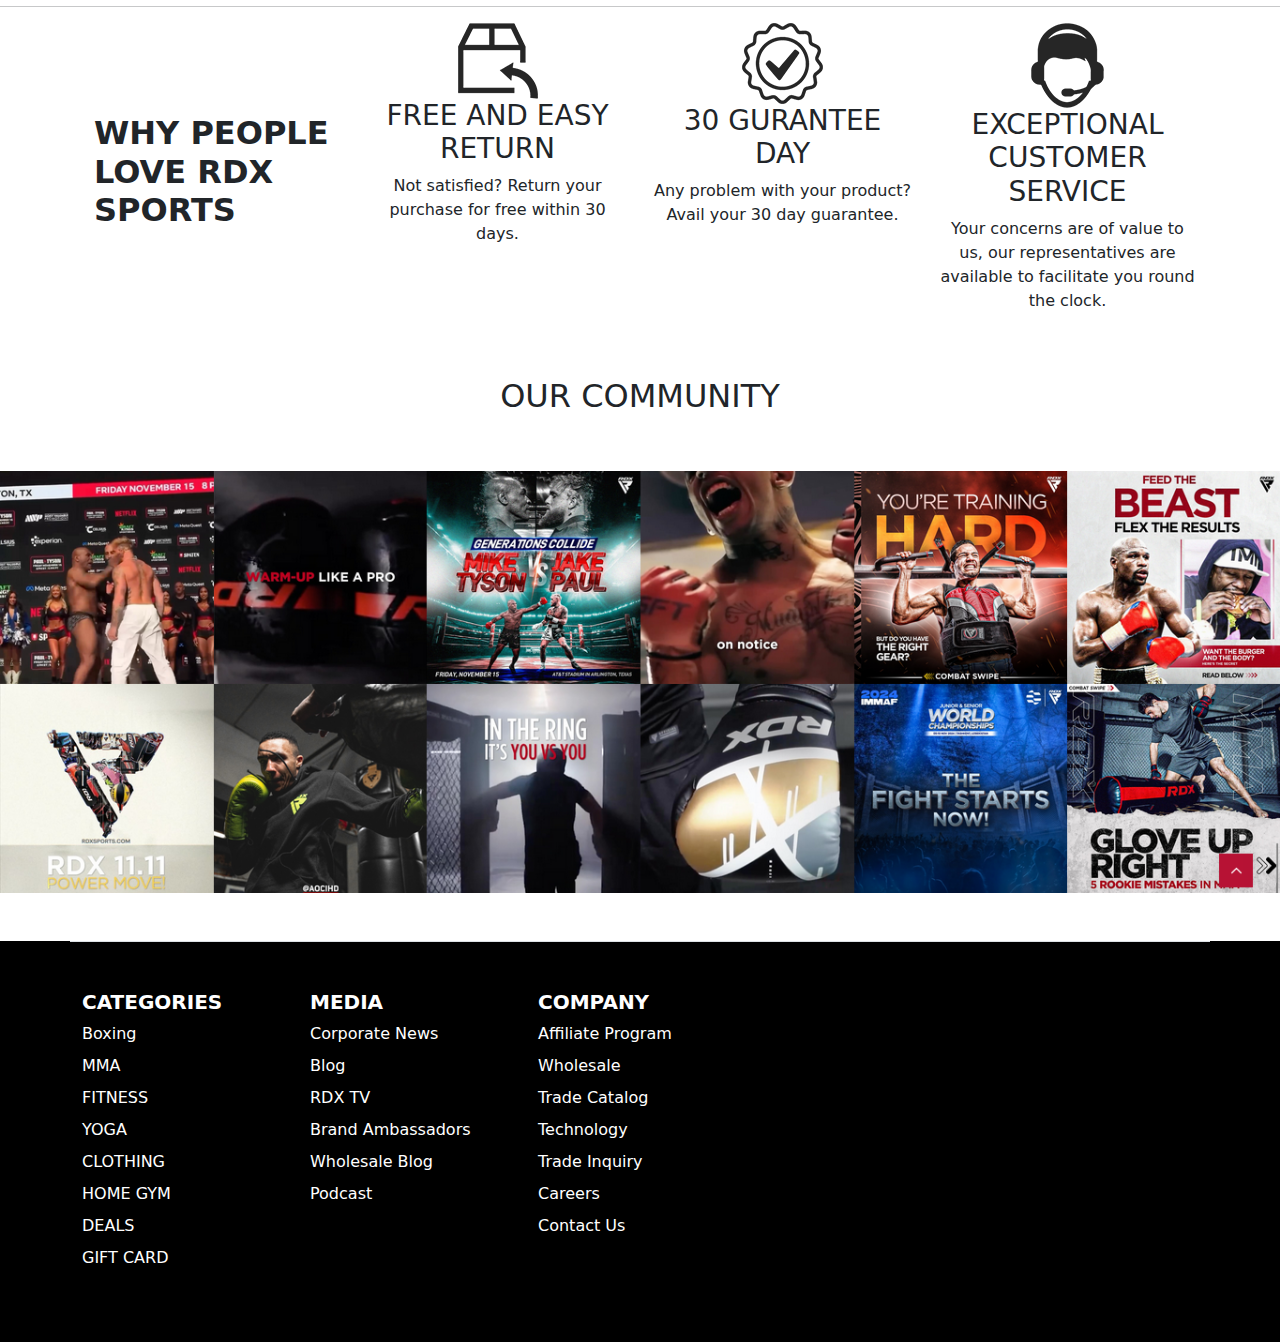
==== commit c82437e4: "" ====
--- a/index.html
+++ b/index.html
@@ -64,10 +64,7 @@
 
 
                     </ul>
-                    <form class="d-flex" role="search">
-                        <input class="form-control me-2" type="search" placeholder="Search" aria-label="Search">
-                        <button class="btn btn-outline-success" type="submit">Search</button>
-                    </form>
+
                 </div>
             </div>
         </nav>
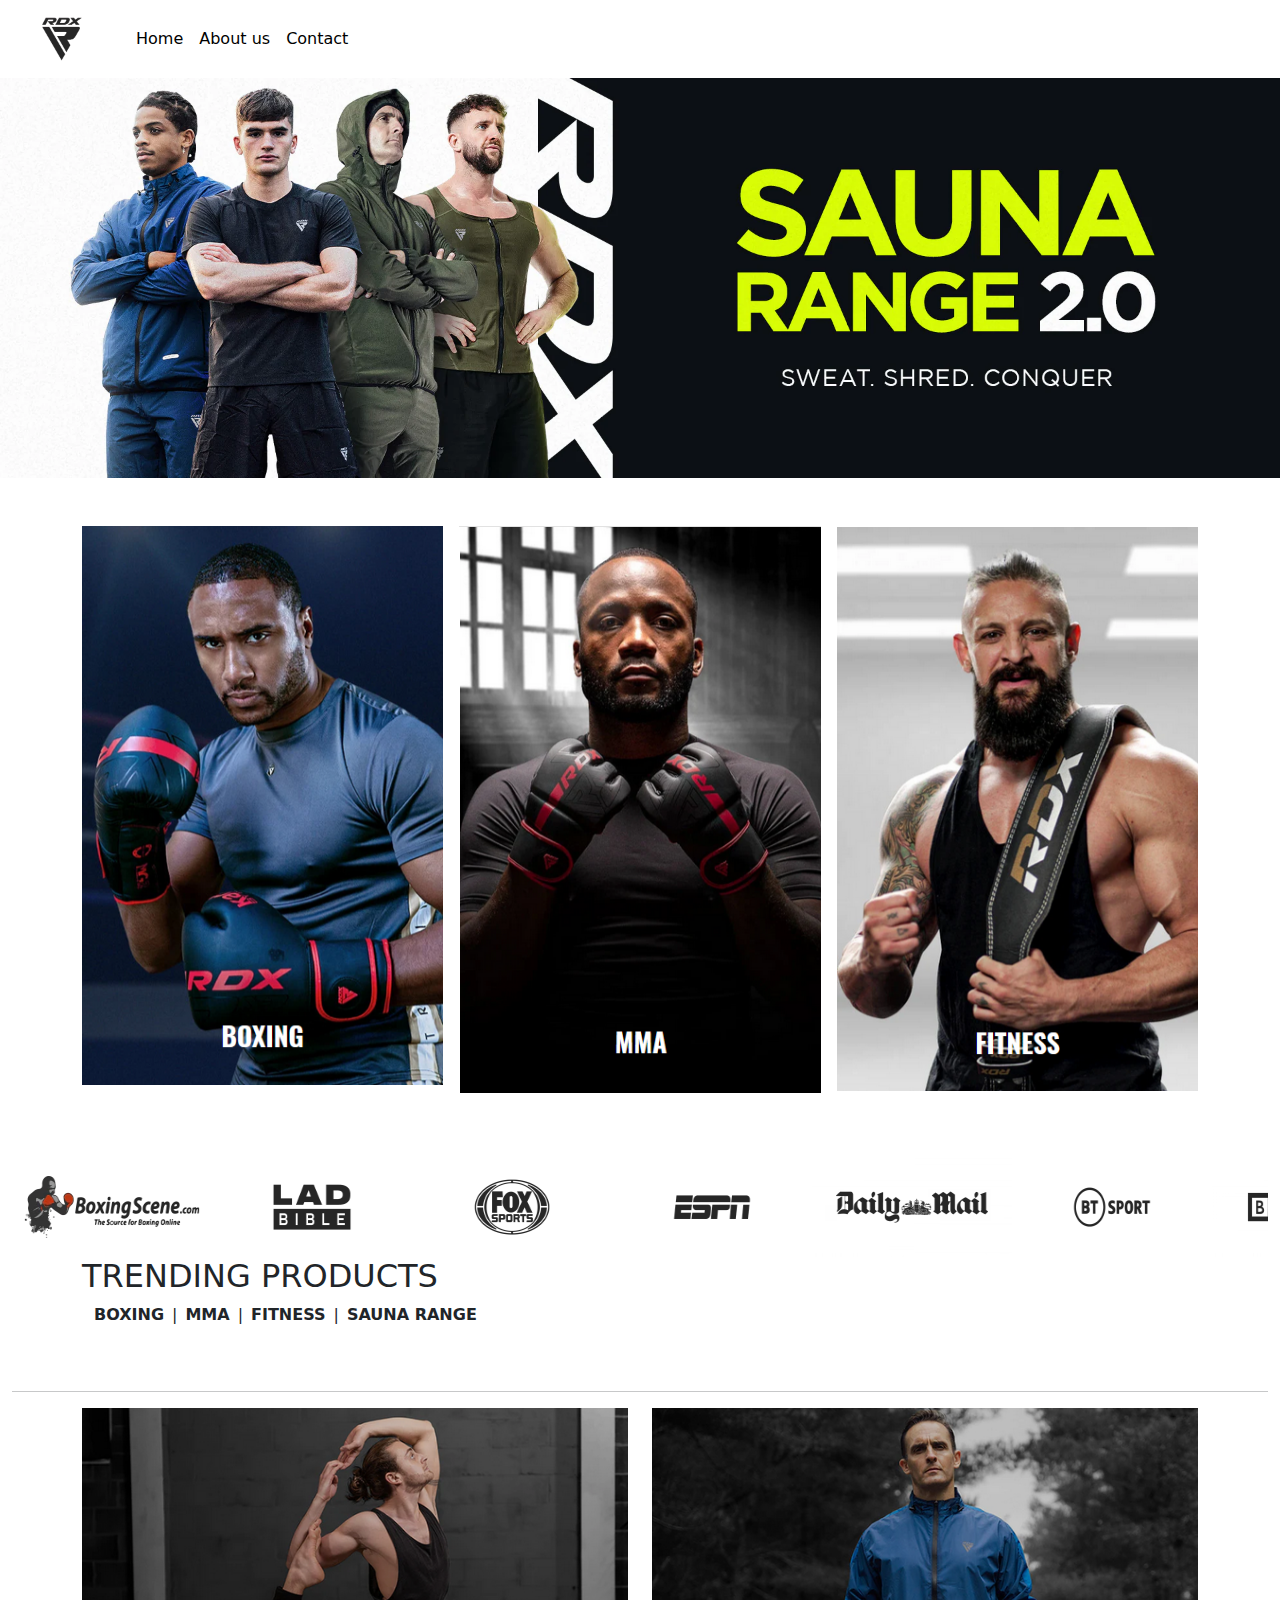
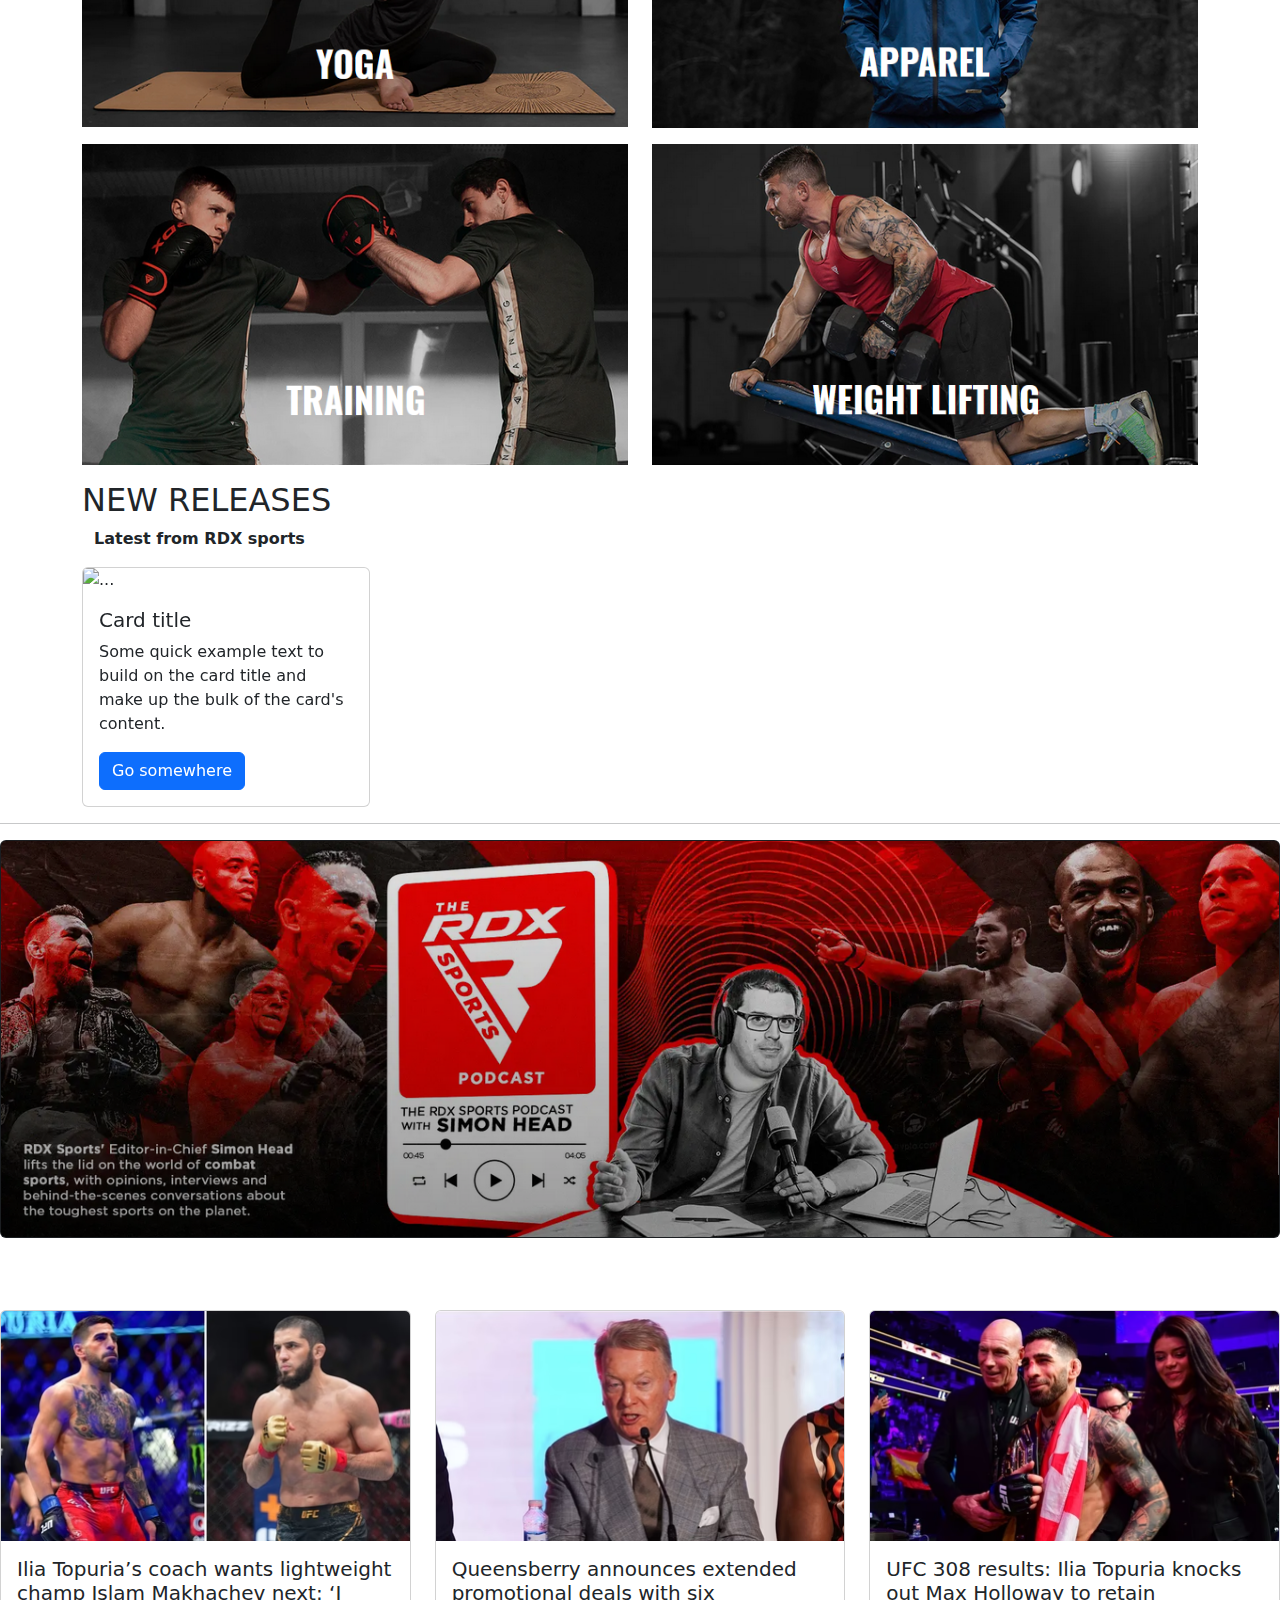
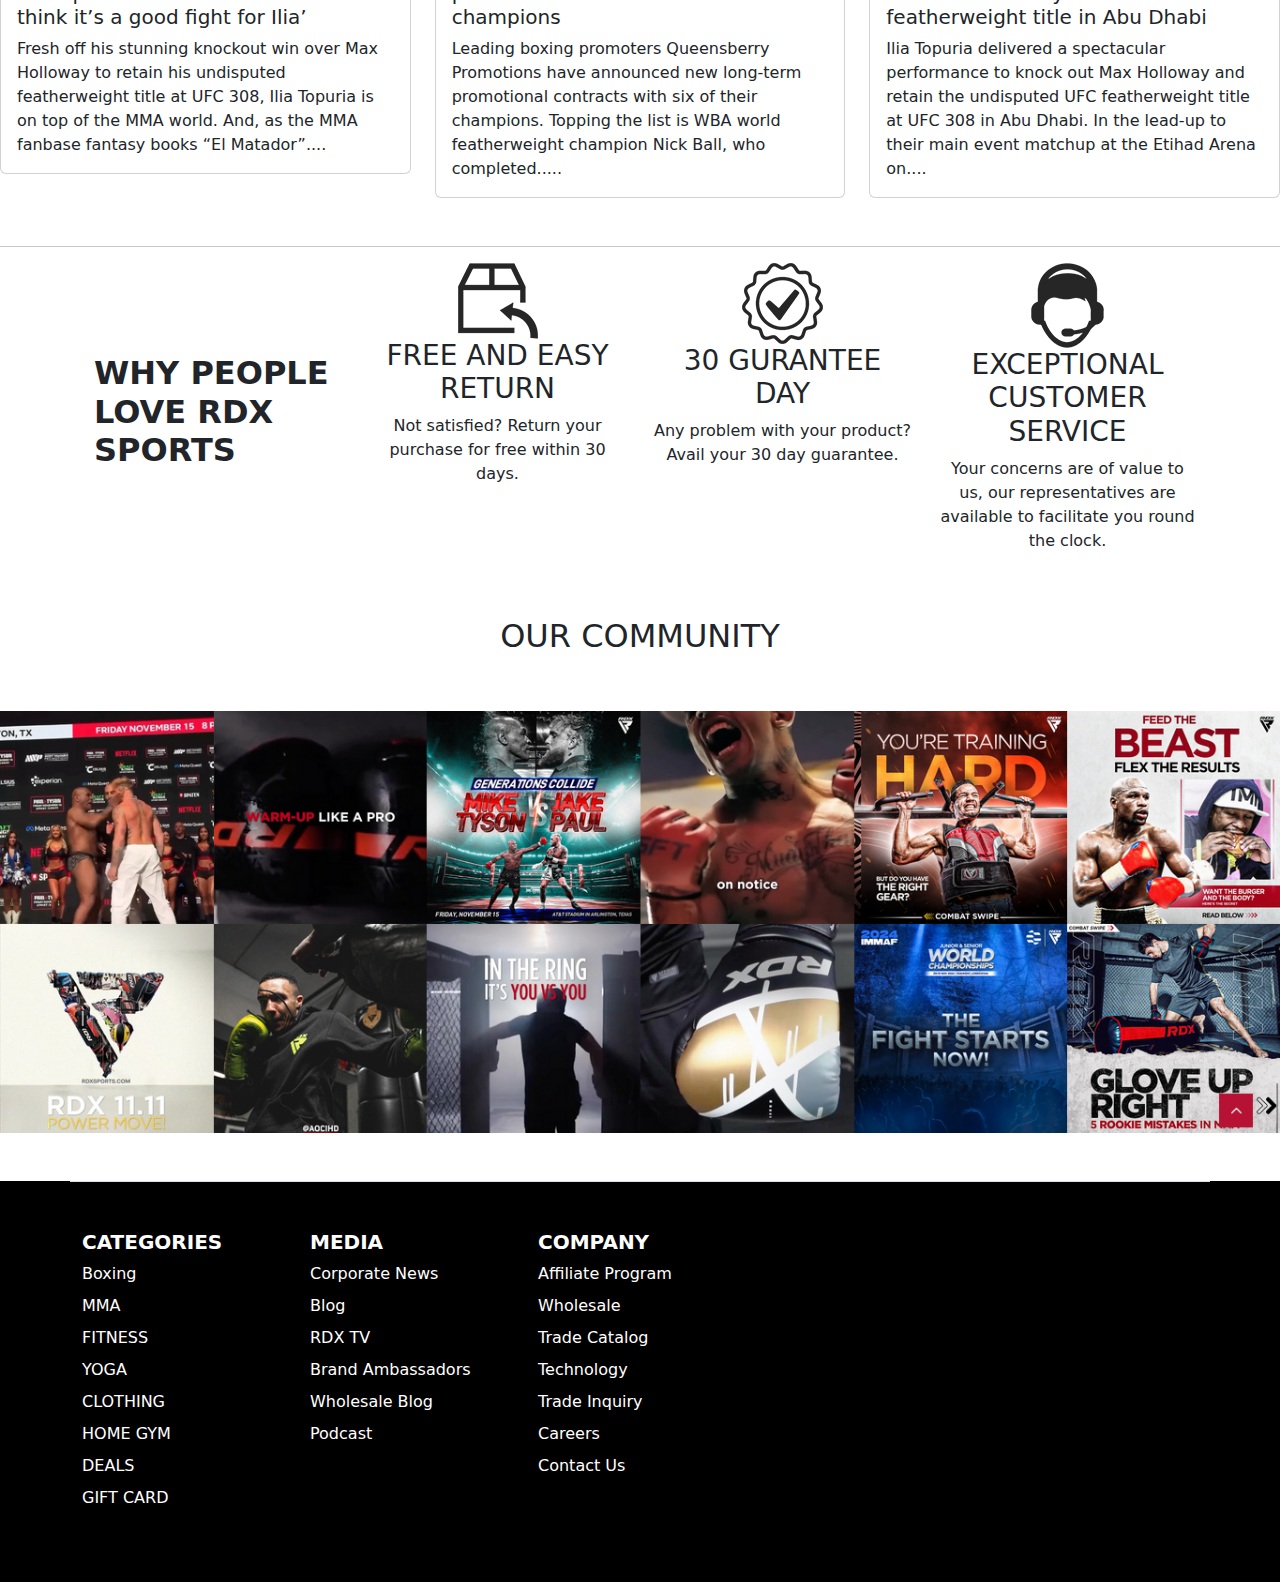
==== commit a174d6bf: "working on about us page" ====
--- a/index.html
+++ b/index.html
@@ -35,32 +35,15 @@
                 <div class="collapse navbar-collapse " id="navbarSupportedContent">
                     <ul class="navbar-nav me-auto mb-2 mb-lg-0 ">
                         <li class="nav-item">
-                            <a class="nav-link active" aria-current="page" href="#">BOXING</a>
+                            <a class="nav-link active" aria-current="page" href="#">Home</a>
                         </li>
                         <li class="nav-item">
-                            <a class="nav-link active" aria-current="page" href="#">MMA</a>
+                            <a class="nav-link active" aria-current="page" href="./about us.html">About us</a>
                         </li>
                         <li class="nav-item">
-                            <a class="nav-link active" aria-current="page" href="#">FITNESS</a>
+                            <a class="nav-link active" aria-current="page" href="#">Contact</a>
                         </li>
-                        <li class="nav-item">
-                            <a class="nav-link active" aria-current="page" href="#">YOGA</a>
-                        </li>
-                        <li class="nav-item">
-                            <a class="nav-link active" aria-current="page" href="#">APPAREL</a>
-                        </li>
-                        <li class="nav-item">
-                            <a class="nav-link active" aria-current="page" href="#">COLLECTIONS</a>
-                        </li>
-                        <li class="nav-item">
-                            <a class="nav-link active" aria-current="page" href="#">KIDS</a>
-                        </li>
-                        <li class="nav-item">
-                            <a class="nav-link active" aria-current="page" href="#">BLACK FRIDAY</a>
-                        </li>
-                        <li class="nav-item">
-                            <a class="nav-link active" aria-current="page" href="#">NEW</a>
-                        </li>
+
 
 
                     </ul>
@@ -172,39 +155,7 @@
 
             </div>
             <!-- actual products -->
-            <!-- <div class="container-fluid ">
-
-                <div class="d-flex flex-row">
-
-
-
-                    <div class="col">
-
-                        <img src="./assets/product-1.webp" alt="">
-                        <h4>RDX F6 Kara Boxing Training Gloves Black</h4>
-                        <p>$19.99</p>
-                    </div>
-                    <div class="col">
-
-                        <img src="./assets/product-2.webp" alt="">
-                        <h4>RDX F7 Ego Pink Boxing Gloves for Women</h4>
-                        <p>$76.99</p>
-                    </div>
-                    <div class="col">
-
-                        <img src="./assets/product-3.webp" alt="">
-                        <h4>RDX F6 KARA Boxing Gloves & Focus Pads</h4>
-                        <p>$87</p>
-                    </div>
-                    <div class="col">
-
-                        <img src="./assets//product-4.webp" alt="">
-                        <h4>RDX FL3 Floral Boxing Gloves</h4>
-                        <p>$56.89</p>
-                    </div>
-                </div>
-
-            </div> -->
+
 
 
 
@@ -248,41 +199,41 @@
                 </div>
 
 
-            </div>
-            <!-- actual products -->
-            <!-- <div class="container-fluid ">
-
-                <div class="d-flex flex-row">
-
-
-
-                    <div class="col">
-
-                        <img src="./assets/product-5.jpg" alt="">
-                        <h4>RDX 4 INCH IPL / USPA & World Powerlifting Congress APPROVED Powerlifting Leather Gym Belt
-                        </h4>
-                        <p>$19.99</p>
-                    </div>
-                    <div class="col">
-
-                        <img src="./assets/product-6.webp" alt="">
-                        <h4>RDX SIB Shin Instep Guard OEKO-TEX® Standard 100 certified</h4>
-                        <p>$76.99</p>
-                    </div>
-                    <div class="col">
-
-                        <img src="./assets/product-7.webp" alt="">
-                        <h4>RDX Shin Instep Aura Plus T-17</h4>
-                        <p>$87</p>
-                    </div>
-                    <div class="col">
-
-                        <img src="./assets//product-8.webp" alt="">
-                        <h4>RDX 6 Inch Leather Gym Belt</h4>
-                        <p>$56.89</p>
-                    </div>
-                </div>
-            </div> -->
+
+                <!-- actual products -->
+                <div id="carouselExample" class="carousel slide">
+                    <div class="carousel-inner">
+                        <div class="carousel-item active">
+                            <div class="card" style="width: 18rem;">
+                                <img src="..." class="card-img-top" alt="...">
+                                <div class="card-body">
+                                    <h5 class="card-title">Card title</h5>
+                                    <p class="card-text">Some quick example text to build on the card title and make up
+                                        the
+                                        bulk of the card's content.</p>
+                                    <a href="#" class="btn btn-primary">Go somewhere</a>
+                                </div>
+                            </div>
+                        </div>
+                        <div class="carousel-item">
+                            <img src="..." class="d-block w-100" alt="...">
+                        </div>
+                        <div class="carousel-item">
+                            <img src="..." class="d-block w-100" alt="...">
+                        </div>
+                    </div>
+                    <button class="carousel-control-prev" type="button" data-bs-target="#carouselExample"
+                        data-bs-slide="prev">
+                        <span class="carousel-control-prev-icon" aria-hidden="true"></span>
+                        <span class="visually-hidden">Previous</span>
+                    </button>
+                    <button class="carousel-control-next" type="button" data-bs-target="#carouselExample"
+                        data-bs-slide="next">
+                        <span class="carousel-control-next-icon" aria-hidden="true"></span>
+                        <span class="visually-hidden">Next</span>
+                    </button>
+                </div>
+            </div>
             <hr>
         </section>
         <!-- podcast -->
@@ -521,7 +472,7 @@
                         </div>
                     </div>
                 </div>
-                <div class="accordion-item">
+                <div class="accordion-item bg-black">
                     <h2 class="accordion-header">
                         <button class="accordion-button collapsed" type="button" data-bs-toggle="collapse"
                             data-bs-target="#flush-collapseTwo" aria-expanded="false" aria-controls="flush-collapseTwo">
@@ -534,27 +485,27 @@
                             <div class="col mb-3">
 
                                 <ul class="nav flex-column">
-                                    <li class="nav-item mb-2"><a href="#" class="nav-link p-0 text-black">Corporate
+                                    <li class="nav-item mb-2"><a href="#" class="nav-link p-0 text-white">Corporate
                                             News</a>
                                     </li>
-                                    <li class="nav-item mb-2"><a href="#" class="nav-link p-0 text-black">Blog</a>
-                                    </li>
-                                    <li class="nav-item mb-2"><a href="#" class="nav-link p-0 text-black">RDX TV</a>
-                                    </li>
-                                    <li class="nav-item mb-2"><a href="#" class="nav-link p-0 text-black">Brand
+                                    <li class="nav-item mb-2"><a href="#" class="nav-link p-0 text-white">Blog</a>
+                                    </li>
+                                    <li class="nav-item mb-2"><a href="#" class="nav-link p-0 text-white">RDX TV</a>
+                                    </li>
+                                    <li class="nav-item mb-2"><a href="#" class="nav-link p-0 text-white">Brand
                                             Ambassadors</a>
                                     </li>
-                                    <li class="nav-item mb-2"><a href="#" class="nav-link p-0 text-black">Wholesale
+                                    <li class="nav-item mb-2"><a href="#" class="nav-link p-0 text-white">Wholesale
                                             Blog</a>
                                     </li>
-                                    <li class="nav-item mb-2"><a href="#" class="nav-link p-0 text-black">Podcast</a>
+                                    <li class="nav-item mb-2"><a href="#" class="nav-link p-0 text-white">Podcast</a>
                                     </li>
                                 </ul>
                             </div>
                         </div>
                     </div>
                 </div>
-                <div class="accordion-item">
+                <div class="accordion-item bg-black">
                     <h2 class="accordion-header">
                         <button class="accordion-button collapsed" type="button" data-bs-toggle="collapse"
                             data-bs-target="#flush-collapseThree" aria-expanded="false"
@@ -570,17 +521,17 @@
                                 <li class="nav-item mb-2"><a href="#" class="nav-link p-0 text-black">Affiliate
                                         Program</a>
                                 </li>
-                                <li class="nav-item mb-2"><a href="#" class="nav-link p-0 text-black">Wholesale</a>
-                                </li>
-                                <li class="nav-item mb-2"><a href="#" class="nav-link p-0 text-black">Trade Catalog</a>
-                                </li>
-                                <li class="nav-item mb-2"><a href="#" class="nav-link p-0 text-black">Technology</a>
-                                </li>
-                                <li class="nav-item mb-2"><a href="#" class="nav-link p-0 text-black">Trade Inquiry</a>
-                                </li>
-                                <li class="nav-item mb-2"><a href="#" class="nav-link p-0 text-black">Careers</a>
-                                </li>
-                                <li class="nav-item mb-2"><a href="#" class="nav-link p-0 text-black">Contact Us</a>
+                                <li class="nav-item mb-2"><a href="#" class="nav-link p-0 text-white">Wholesale</a>
+                                </li>
+                                <li class="nav-item mb-2"><a href="#" class="nav-link p-0 text-white">Trade Catalog</a>
+                                </li>
+                                <li class="nav-item mb-2"><a href="#" class="nav-link p-0 text-white">Technology</a>
+                                </li>
+                                <li class="nav-item mb-2"><a href="#" class="nav-link p-0 text-white">Trade Inquiry</a>
+                                </li>
+                                <li class="nav-item mb-2"><a href="#" class="nav-link p-0 text-white">Careers</a>
+                                </li>
+                                <li class="nav-item mb-2"><a href="#" class="nav-link p-0 text-white">Contact Us</a>
                                 </li>
                             </ul>
                         </div>
